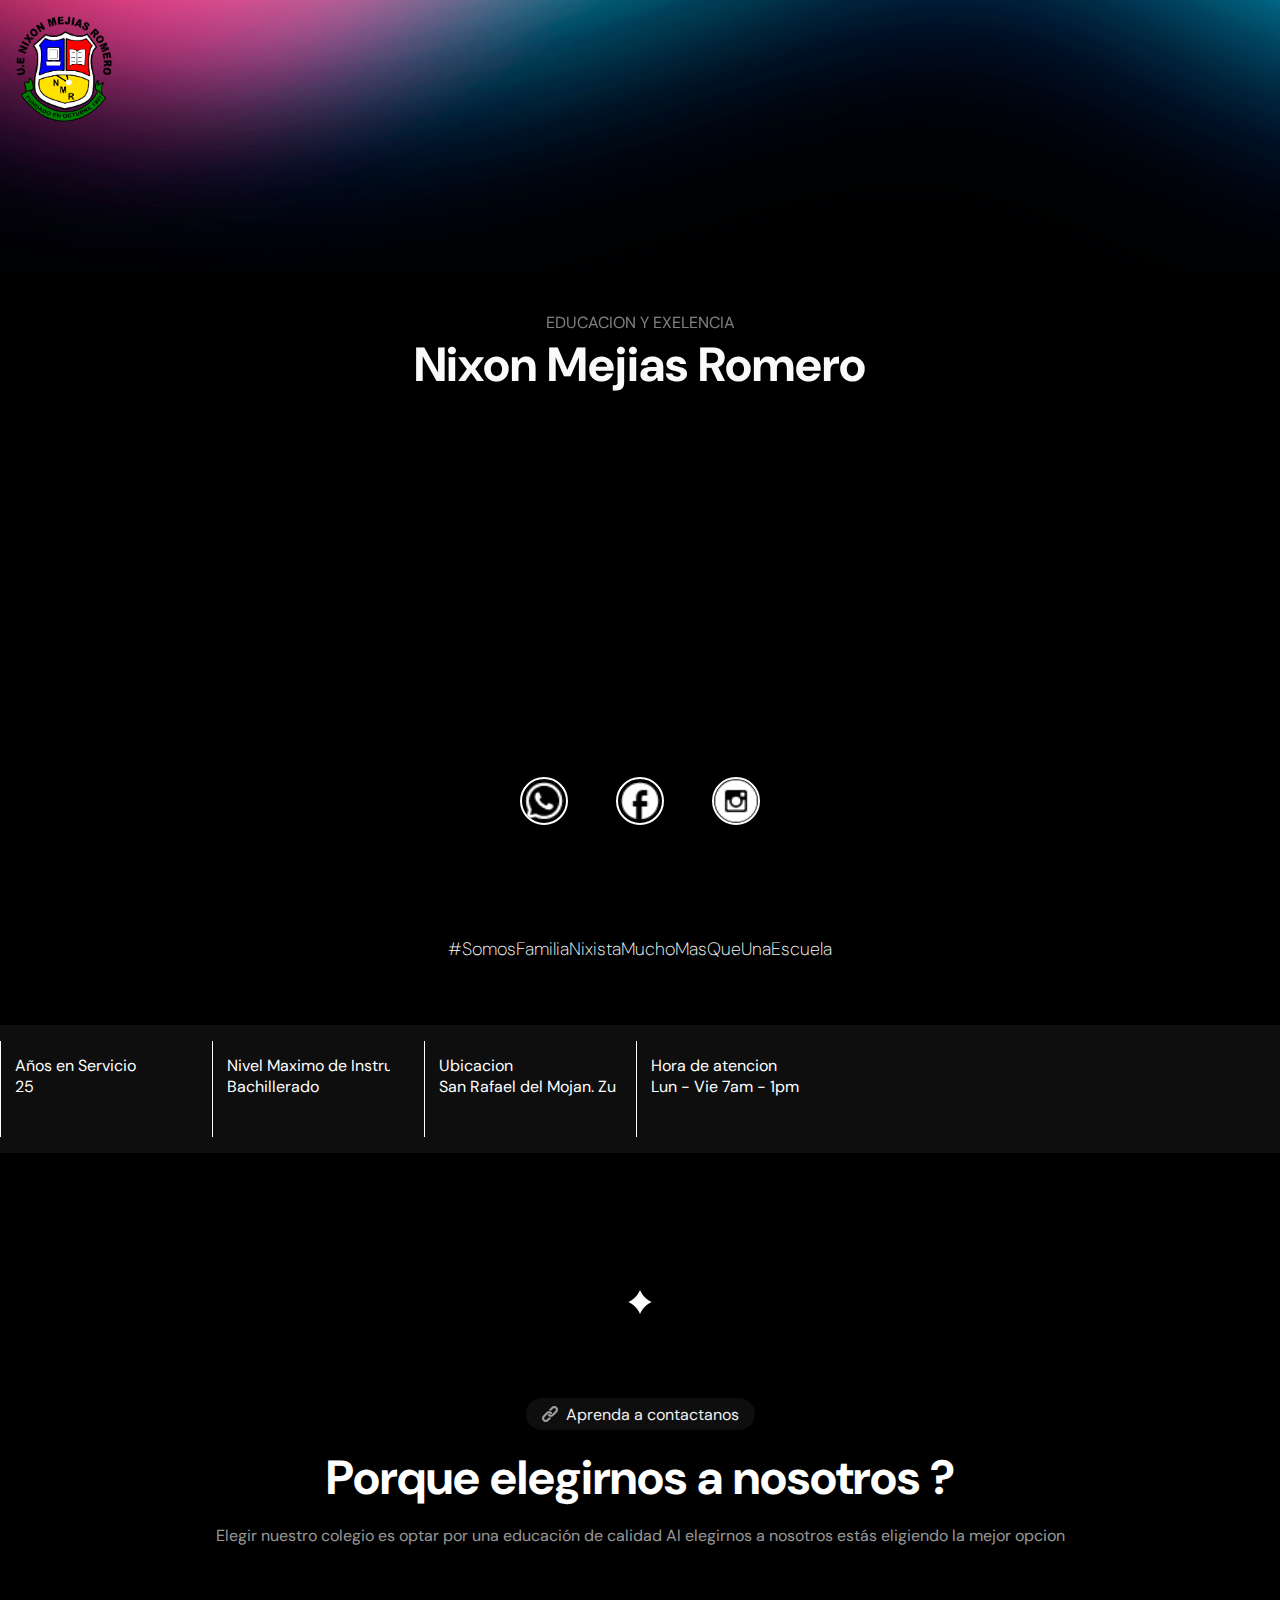
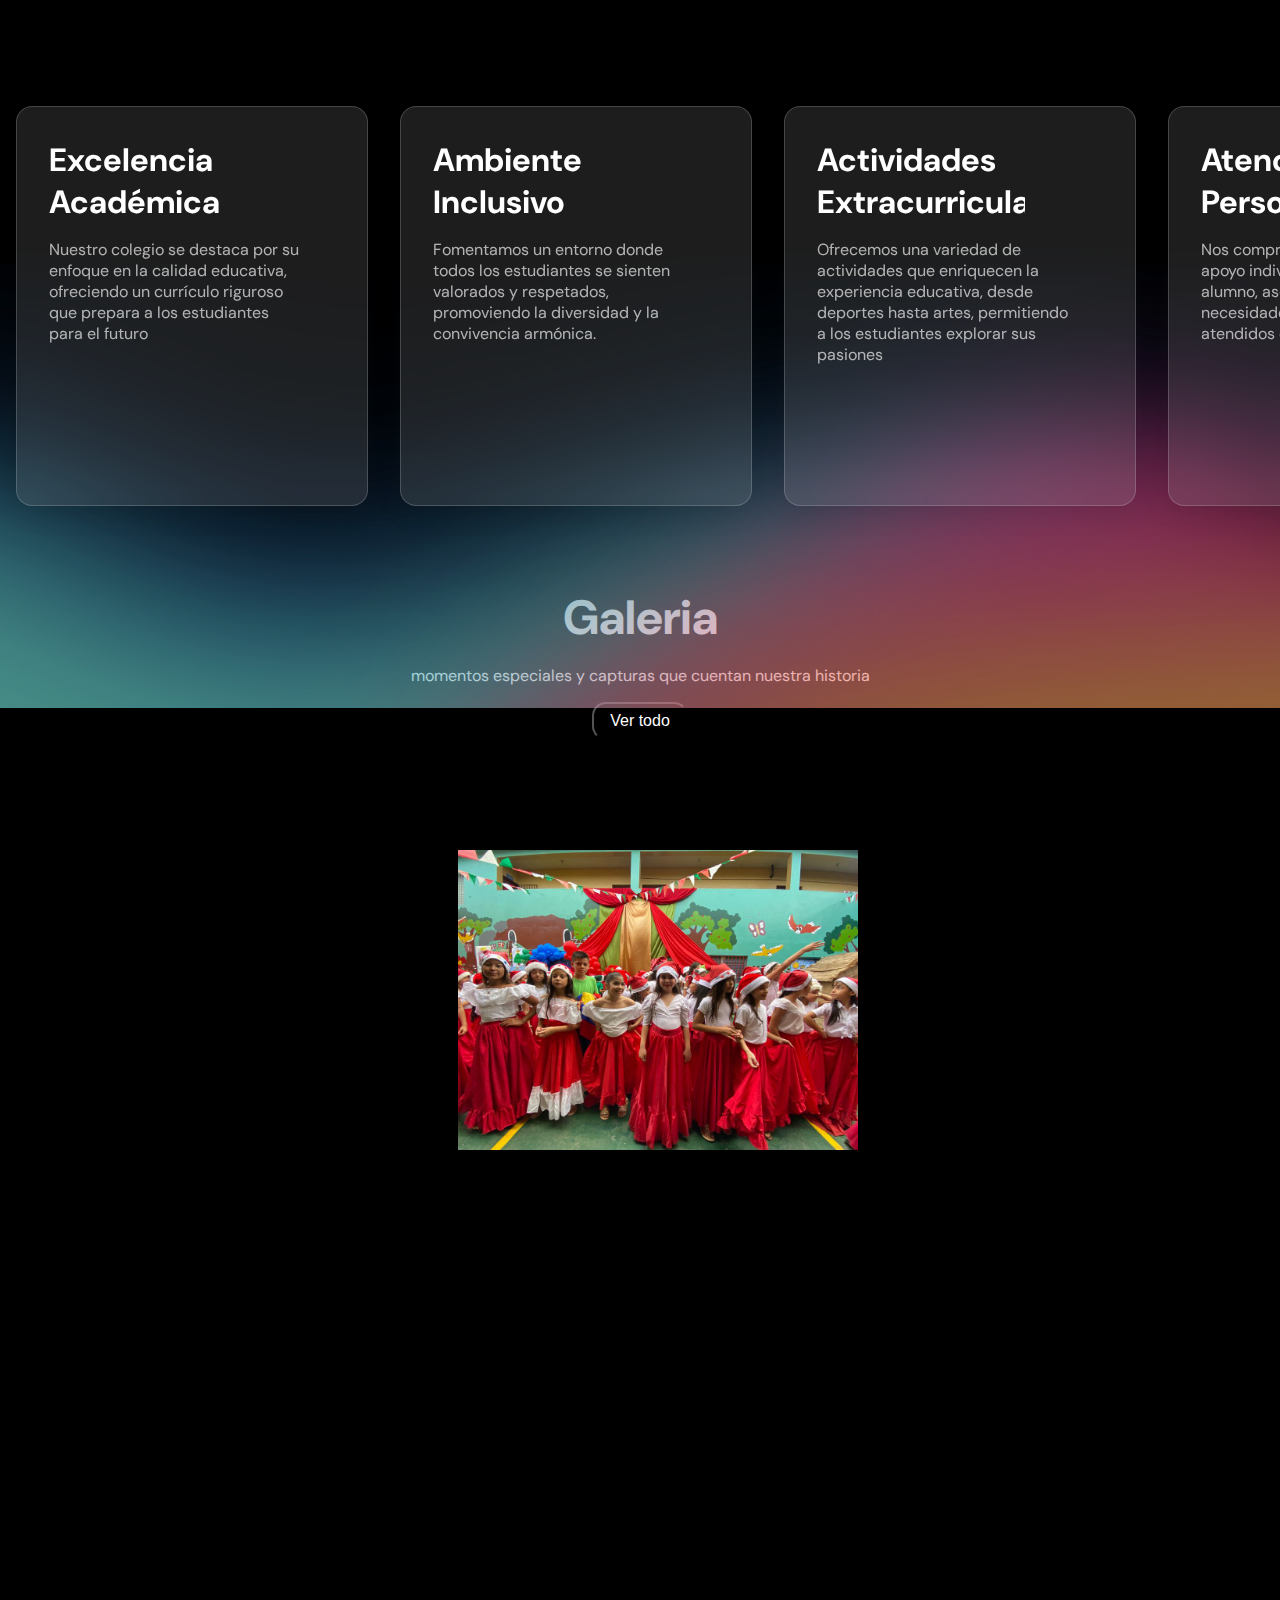
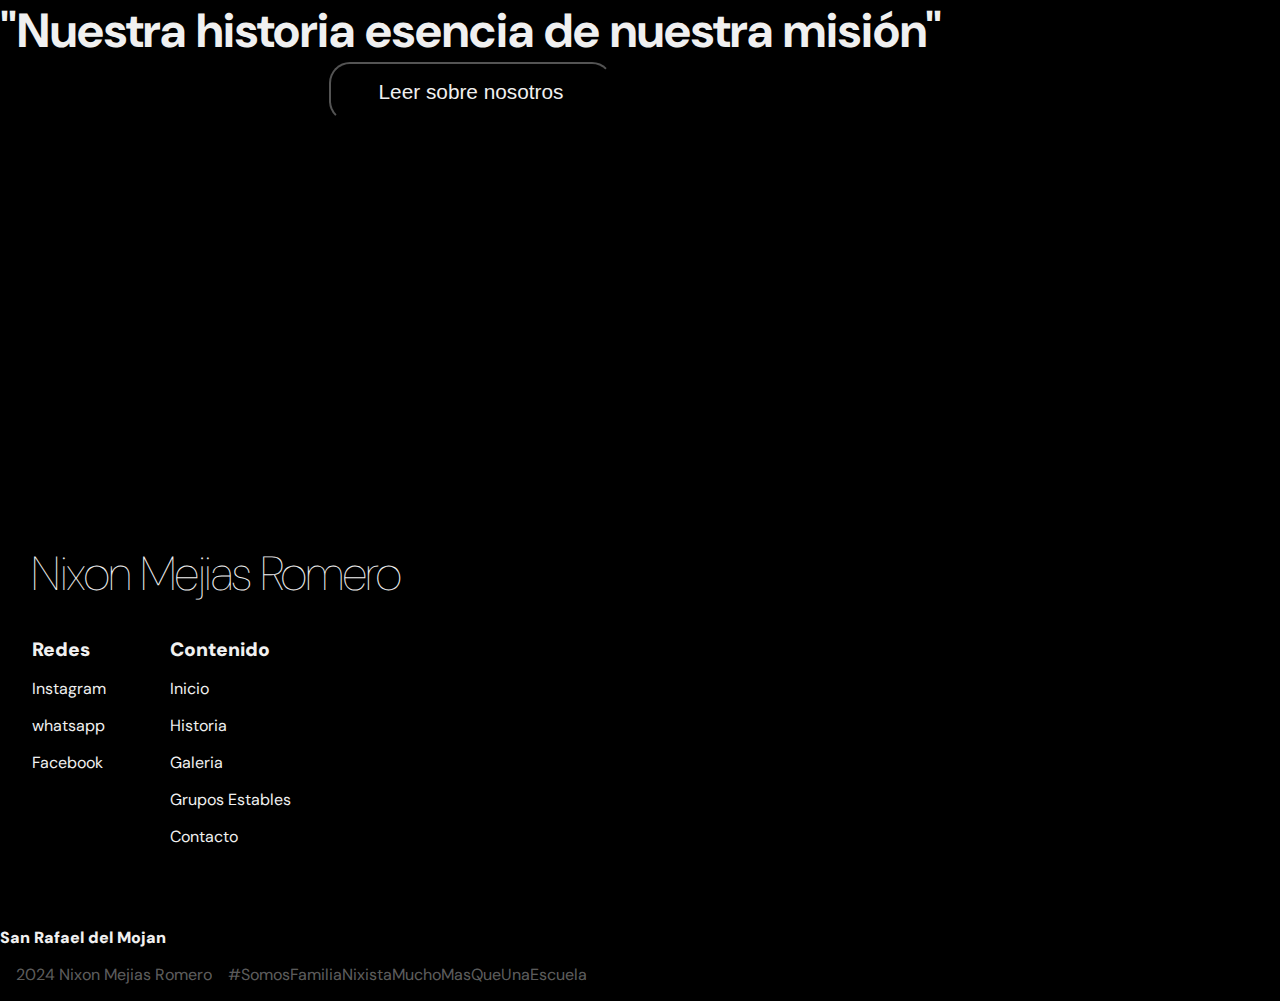
==== index.html @ 702eaae7 "first commit" ====
<!DOCTYPE html>
<html lang="en">
  <head>
    <meta charset="UTF-8" />
    <meta http-equiv="X-UA-Compatible" content="IE=edge" />
    <meta name="viewport" content="width=device-width, initial-scale=1.0" />
    <link rel="stylesheet" href="style.css" />
    <title>Nixon Mejias Romero</title>
  </head>
  <body>
    <header>
      <div class="img-container">
        <img src="/Img/LOGO.png" alt="" srcset="" />
      </div>

      <div>
        <button id="toggleButton">
          <img src="./img/menu.svg" class="nav_img" />
        </button>

        <ul id="menu" style="display: none" class="menu">
          <a href="./index.html">Inicio</a>
          <a href="./historia.html">Sobre nosotros</a>
          <a href="./contacto.html">Contacto</a>
          <a href="./crp1.html">CRP informacion</a>
        </ul>
      </div>
      <div class="links-container">
        <div class="link"></div>
        <div class="link"></div>
        <div class="link"></div>
        <div class="link"></div>
        <div class="link"></div>
      </div>

      <div class="button-container">
        <button class="Contact"></button>
      </div>
    </header>

    <main>
      <img class="Background" src="./Img/background.png" alt="background">
      <div class="Main_Text-Center-Container slide-in-blurred-top">
        <p>EDUCACION Y EXELENCIA</p>
        <h1>Nixon Mejias Romero</h1>
        <span></span>
      </div>
      <button>Contacto</button>
    </main>
    <div class="Links_social">
      <div class="slide-in-fwd-bottom"><img src="./Img/ic--baseline-whatsapp.png" alt="whatsapp" srcset="" /></div>
      <div class="slide-in-fwd-bottom"><img src="./Img/ic--baseline-facebook.png" alt="Facebook" srcset="" /></div>
      <div class="slide-in-fwd-bottom"><img src="./Img/entypo-social--instagram-with-circle.png" alt="" srcset="" /></div>
    </div>
    <div class="eslogan"><p>#SomosFamiliaNixistaMuchoMasQueUnaEscuela</p></div>
    <div class="infotools">
      <div>
        <p>Años en Servicio</p>
        <span>25</span>
      </div>
      <div>
        <p>Nivel Maximo de Instruccion</p>
        <span>Bachillerado</span>
      </div>
      <div>
        <p>Ubicacion</p>
        <span>San Rafael del Mojan. Zulia</span>
      </div>
      <div>
        <p>Hora de atencion</p>
        <span>Lun - Vie 7am - 1pm</span>
      </div>
    </div>
    <section class="Section_preferent-container">
      <div class="Section_ini-text-container">
        <img src="./Img/crystal.png" alt="star" srcset="" />
        <a href=""
          ><img src="./Img/link.png" alt="star" srcset="" /> Aprenda a
          contactanos</a
        >
        <h2>Porque elegirnos a nosotros ?</h2>
        <p>
          Elegir nuestro colegio es optar por una educación de calidad
          <!--que se
          centra en el desarrollo integral de cada estudiante.-->
          Al elegirnos a nosotros
          <!-- colegio,-->
          estás eligiendo la mejor opcion
          <!-- un lugar donde tu hijo no solo aprenderá,
          sino que también crecerá como persona en un entorno seguro y
          estimulante.-->
        </p>
      </div>
      <div class="Section_Glass-Cart-Container">
        <div class="Section_Cart-Container">
          <div id="Section_Cart-text">
            <h5>Excelencia Académica</h5>
            <p>
              Nuestro colegio se destaca por su enfoque en la calidad educativa,
              ofreciendo un currículo riguroso que prepara a los estudiantes
              para el futuro
            </p>
          </div>
        </div>
        <div class="Section_Cart-Container">
          <div id="Section_Cart-text">
            <h5>Ambiente Inclusivo</h5>
            <p>
              Fomentamos un entorno donde todos los estudiantes se sienten
              valorados y respetados, promoviendo la diversidad y la convivencia
              armónica.
            </p>
          </div>
        </div>
        <div class="Section_Cart-Container">
          <div id="Section_Cart-text">
            <h5>Actividades Extracurriculares</h5>
            <p>
              Ofrecemos una variedad de actividades que enriquecen la
              experiencia educativa, desde deportes hasta artes, permitiendo a
              los estudiantes explorar sus pasiones
            </p>
          </div>
        </div>
        <div class="Section_Cart-Container">
          <div id="Section_Cart-text">
            <h5>Atención Personalizada</h5>
            <p>
              Nos comprometemos a brindar apoyo individualizado a cada alumno,
              asegurando que sus necesidades y talentos sean atendidos de manera
              efectiva
            </p>
          </div>
        </div>
      </div>
      <img id="Section_botton-img" src="./Img/botton.jpg" alt="">
    </section>
    <section class="Section_Galery-Container">
      <ul class="slider">
        <li>
            <input type="radio" id="slide1" name="slide" checked>
            <label for="slide1"></label>
            <img src="./Img/Slider1.jpeg" alt="Panel 1">
        </li>
        <li>
            <input type="radio" id="slide2" name="slide">
            <label for="slide2"></label>
           <img src="./Img/Slider2.jpeg" alt="Panel 2">
        </li>
        <li>
            <input type="radio" id="slide3" name="slide">
            <label for="slide3"></label>
            <img src="./Img/Slider3.jpeg" alt="Panel 3">
        </li>
        <li>
            <input type="radio" id="slide4" name="slide">
            <label for="slide4"></label>
            <img src="./Img/Slider4.jpg" alt="Panel 4"></a>
        </li>
    </ul>
    <div class="Main_Text-Galery">
      <h2>Galeria</h2>
      <span>momentos especiales y capturas que cuentan nuestra historia</span>
      <button>Ver todo</button>
    </div>
    </section>
    <section class="History_Main-container">
     <div>
      <h2>"Nuestra historia esencia de nuestra misión" </h2>
          <button>Leer sobre nosotros</button>
    </div>
    </section>
    
    <footer>
      <p>Nixon Mejias Romero</p>
      <div class="Footer_Mid-Container">
        <div>
               <span>Redes</span>
             <a href="">Instagram</a>
             <a href="">whatsapp</a>
             <a href="">Facebook</a>
        </div> 
        <div>
           <span>Contenido</span>
            <a href="">Inicio</a>
            <a href="">Historia</a>
            <a href="">Galeria</a>
            <a href="">Grupos Estables</a>
            <a href="">Contacto</a>
        </div> 
      </div>
      <div class="Footer_Ubi"><img src="" alt="" srcset=""><span>San Rafael del Mojan</span></div> 
      <div class="Footer_Down-Container"><p>2024 Nixon Mejias Romero</p><p>#SomosFamiliaNixistaMuchoMasQueUnaEscuela</p></div>
    </footer>

    <script src="js/menu.js"></script>
  </body>
</html>
---- style.css ----
@import url("https://fonts.googleapis.com/css2?family=DM+Sans:ital,opsz,wght@0,9..40,100..1000;1,9..40,100..1000&display=swap");
* {
  box-sizing: border-box;
  margin: 0;
  padding: 0;
  overflow-x: hidden;
}
/* Body Background */
body {
  font-family: "DM Sans", sans-serif;
  background: #000;
}
@media (min-width: 600px) {
  body {
    background: #000;
  }
}
.Background {
  position: absolute;
  top: 0;
  left: 0;
  width: 100%;
  z-index: -10;
  height: 50rem;
  animation: backgroundanimate 2s ease 0s infinite alternate forwards;
}
/* Header / Nav */
header {
  position: fixed;
  width: 100%;
 
}

.img-container img {
  width: 6rem;
  margin: 1rem;
}

@media (max-width: 600px) {
  .nav_links {
    display: none;
  }
  .nav__menu {
    margin-left: auto;
    cursor: pointer;
    display: flex;
    position: absolute;
    right: 2rem;
    top: 2rem;
  }
}
@media (max-width: 450px) {
  .nav__link--menu {
    position: fixed;
    background-color: #000;
    top: 0;
    left: 0;
    height: 100%;
    width: 100%;
    display: flex;
    flex-direction: column;
    justify-content: space-evenly;
    align-items: center;
    z-index: 100;
    opacity: 0;
    pointer-events: none;
    transition: 0.7s opacity;
  }

  .nav__link--show {
    --show: block;
    opacity: 1;
    pointer-events: unset;
  }

  .nav__close {
    position: absolute;
    top: 30px;
    right: 30px;
    width: 30px;
    cursor: pointer;
  }
}
@media (max-width: 600px) {
  .nav_links {
    display: none;
  }
}
#menu a {
  text-decoration: none;
  color: white;
  font-size: 1.3rem;
  padding: 0 0 0 4rem;
}
.menu {
  display: none;
  background: #010101ed;
  border: transparent;
  width: 100%;
  height: 100svh;
  position: fixed;
  top: 0;
  flex-direction: column;
  align-items: center;
  color: white;
  gap: 21px;
  align-items: flex-start;
  padding-top: 10rem;
  left: 0;
  margin: 0;
}
#toggleButton {
  display: none;
  background: transparent;
  border: transparent;
  z-index: 10;
  position: absolute;
  top: 3rem;
  right: 3rem;
}
@media (max-width: 600px) {
  #toggleButton {
    display: flex;
  }
}
.button-container {
  display: none;
}
/* Main */

main {
  color: #fafafa;
  display: flex;
  flex-direction: column;
  align-items: center;
  justify-content: center;
  height: 65svh;
  gap: 5rem;
  margin-top: 8rem;
}

.Main_Text-Center-Container {
  display: flex;
  align-items: center;
  flex-direction: column;
  z-index: 10;
}
.Main_Text-Center-Container p {
  opacity: 0.5;
}
.Main_Text-Center-Container h1 {
  font-size: 3rem;
  text-align: center;
}

main button {
  background: transparent;
  color: white;
  border-radius: 21px;
  padding: 1rem;
  font-size: 1rem;
  border-color: white;
  animation: MainButton 2s ease 1s 1 normal forwards;
  opacity: 0;
}
.Links_social {
  display: flex;
  gap: 3rem;
  margin: 1rem;
  justify-content: center;
  margin-top: 4rem;
}
.Links_social div {
  display: flex;
  flex-direction: column;
  width: 3rem;
  height: 3rem;
  border-radius: 100%;
  border: solid 2px white;
}
/*Main animate*/
@keyframes backgroundanimate {
  0% {
    filter: hue-rotate(358deg);

  }

  100% {
    filter: hue-rotate(176deg);
  
  }
}
.slide-in-blurred-top {
  -webkit-animation: slide-in-blurred-top 0.6s cubic-bezier(0.23, 1, 0.32, 1)
    both;
  animation: slide-in-blurred-top 0.6s cubic-bezier(0.23, 1, 0.32, 1) both;
}
@-webkit-keyframes slide-in-blurred-top {
  0% {
    -webkit-transform: translateY(-1000px) scaleY(2.5) scaleX(0.2);
    transform: translateY(-1000px) scaleY(2.5) scaleX(0.2);
    -webkit-transform-origin: 50% 0%;
    transform-origin: 50% 0%;
    -webkit-filter: blur(40px);
    filter: blur(40px);
    opacity: 0;
  }
  100% {
    -webkit-transform: translateY(0) scaleY(1) scaleX(1);
    transform: translateY(0) scaleY(1) scaleX(1);
    -webkit-transform-origin: 50% 50%;
    transform-origin: 50% 50%;
    -webkit-filter: blur(0);
    filter: blur(0);
    opacity: 1;
  }
}
@keyframes slide-in-blurred-top {
  0% {
    -webkit-transform: translateY(-1000px) scaleY(2.5) scaleX(0.2);
    transform: translateY(-1000px) scaleY(2.5) scaleX(0.2);
    -webkit-transform-origin: 50% 0%;
    transform-origin: 50% 0%;
    -webkit-filter: blur(40px);
    filter: blur(40px);
    opacity: 0;
  }
  100% {
    -webkit-transform: translateY(0) scaleY(1) scaleX(1);
    transform: translateY(0) scaleY(1) scaleX(1);
    -webkit-transform-origin: 50% 50%;
    transform-origin: 50% 50%;
    -webkit-filter: blur(0);
    filter: blur(0);
    opacity: 1;
  }
}
@-webkit-keyframes slide-in-blurred-top {
  0% {
    -webkit-transform: translateY(-1000px) scaleY(2.5) scaleX(0.2);
    transform: translateY(-1000px) scaleY(2.5) scaleX(0.2);
    -webkit-transform-origin: 50% 0%;
    transform-origin: 50% 0%;
    -webkit-filter: blur(40px);
    filter: blur(40px);
    opacity: 0;
  }
  100% {
    -webkit-transform: translateY(0) scaleY(1) scaleX(1);
    transform: translateY(0) scaleY(1) scaleX(1);
    -webkit-transform-origin: 50% 50%;
    transform-origin: 50% 50%;
    -webkit-filter: blur(0);
    filter: blur(0);
    opacity: 1;
  }
}
@keyframes slide-in-blurred-top {
  0% {
    -webkit-transform: translateY(-1000px) scaleY(2.5) scaleX(0.2);
    transform: translateY(-1000px) scaleY(2.5) scaleX(0.2);
    -webkit-transform-origin: 50% 0%;
    transform-origin: 50% 0%;
    -webkit-filter: blur(40px);
    filter: blur(40px);
    opacity: 0;
  }
  100% {
    -webkit-transform: translateY(0) scaleY(1) scaleX(1);
    transform: translateY(0) scaleY(1) scaleX(1);
    -webkit-transform-origin: 50% 50%;
    transform-origin: 50% 50%;
    -webkit-filter: blur(0);
    filter: blur(0);
    opacity: 1;
  }
}

@keyframes MainButton {
  0% {
    opacity: 0;
  }

  100% {
    opacity: 1;
  }
}

.slide-in-fwd-bottom {
  -webkit-animation: slide-in-fwd-bottom 0.4s
    cubic-bezier(0.25, 0.46, 0.45, 0.94) both;
  animation: slide-in-fwd-bottom 0.4s cubic-bezier(0.25, 0.46, 0.45, 0.94) both;
}
.Links_social > .slide-in-fwd-bottom:nth-child(2) {
  -webkit-animation: slide-in-fwd-bottom 0.4s
    cubic-bezier(0.25, 0.46, 0.45, 0.94) 0.2s both;
  animation: slide-in-fwd-bottom 0.4s cubic-bezier(0.25, 0.46, 0.45, 0.94) 0.2s
    both;
}
.Links_social > .slide-in-fwd-bottom:nth-child(3) {
  -webkit-animation: slide-in-fwd-bottom 0.4s
    cubic-bezier(0.25, 0.46, 0.45, 0.94) 0.4s both;
  animation: slide-in-fwd-bottom 0.4s cubic-bezier(0.25, 0.46, 0.45, 0.94) 0.4s
    both;
}

@-webkit-keyframes slide-in-fwd-bottom {
  0% {
    -webkit-transform: translateZ(-1400px) translateY(800px);
    transform: translateZ(-1400px) translateY(800px);
    opacity: 0;
  }
  100% {
    -webkit-transform: translateZ(0) translateY(0);
    transform: translateZ(0) translateY(0);
    opacity: 1;
  }
}
@keyframes slide-in-fwd-bottom {
  0% {
    -webkit-transform: translateZ(-1400px) translateY(800px);
    transform: translateZ(-1400px) translateY(800px);
    opacity: 0;
  }
  100% {
    -webkit-transform: translateZ(0) translateY(0);
    transform: translateZ(0) translateY(0);
    opacity: 1;
  }
}

/* Eslogan */
.eslogan {
  width: 100%;
  display: flex;
  justify-content: center;
  margin-top: 7rem;
  margin-bottom: 4rem;
}
.eslogan p {
  color: #fafafa;
  font-size: 18px;
  font-weight: 200;
}
/* Infotools*/
.infotools {
  display: inline-block;
  width: 100%;
  background: #0e0e0e;
  height: 8rem;
  overflow-x: scroll;
  white-space: nowrap;
}
.infotools div {
  border-left: solid 1px white;
  margin-right: 1rem;
  width: 12rem;
  background: #ffffff00;
  height: 6rem;
  display: inline-block;
  color: white;
  padding: 14px;
  text-decoration: none;
  margin-top: 1rem;
}
/* Section_preferent-container */
.Section_preferent-container {
  color: white;
  display: flex;
  flex-direction: column;
  margin-top: 8rem;
}

.Section_ini-text-container {
  display: flex;
  flex-direction: column;
  align-items: center;
}
.Section_preferent-container img {
  width: 2rem;
}
.Section_preferent-container a {
  color: #f1f1f1;
  background: #0e0e0e;
  border-radius: 31px;
  padding: 1rem;
  display: flex;
  align-items: center;
  gap: 0.5rem;
  text-decoration: none;
  height: 2rem;
  margin: 5rem 0 1rem;
}
.Section_ini-text-container > a > img {
  width: 1rem;
  opacity: 0.6;
}
.Section_preferent-container h2 {
  font-size: 3rem;
  text-align: center;
  width: 90%;
  margin-bottom: 1rem;
}
.Section_preferent-container p {
  font-size: 1rem;
  text-align: center;
  width: 90%;
  color: #f0f0f0a3;
}

.Section_Cart-Container {
  display: block;
  width: 22rem;
  background: rgb(227 227 227 / 13%);
  border-radius: 16px;
  box-shadow: 0 4px 30px rgb(0 0 0 / 10%);
  backdrop-filter: blur(18.6px);
  -webkit-backdrop-filter: blur(10.6px);
  border: 1px solid rgba(227, 227, 227, 0.21);
  height: 25rem;
  padding: 2rem;
  margin: 10rem 1rem 2rem 1rem;
}
.Section_Glass-Cart-Container {
  display: -webkit-box;
  overflow-x: auto;
  z-index: 101;
}
#Section_Cart-text p {
  text-align: left;
  color: #f0f0f0b5;
}
#Section_Cart-text h5 {
  font-size: 2rem;
  margin-bottom: 1rem;
  width: 13rem;
}
#Section_botton-img {
  width: 100%;
  position: absolute;
  bottom: -88rem;
  left: 0;
  height: 32rem;
  z-index: 100;
  opacity: 0.6;
}
/*galery*/
section.Section_Galery-Container {
  width: 100%;
  height: 42rem;
}
/* Slider */
/**********/

.slider {
  height: 18.75em;
  left: 52%;
  margin: -9.875em -13em;
  position: relative;
  top: 70%;
  width: 25em;
  overflow-y: hidden;
}

/* Frame */

.slider:before {
  background-color: #22130c;
  bottom: -2.5em;
  box-shadow: inset 0 1px 1px 1px hsla(0, 0%, 100%, 0.2),
    inset 0 -2px 1px hsla(0, 0%, 0%, 0.4), 0 5px 50px hsla(0, 0%, 0%, 0.25),
    0 20px 20px -15px hsla(0, 0%, 0%, 0.2),
    0 30px 20px -15px hsla(0, 0%, 0%, 0.15),
    0 40px 20px -15px hsla(0, 0%, 0%, 0.1);
  content: "";
  left: -2.5em;
  position: absolute;
  right: -2.5em;
  top: -2.5em;
  z-index: -1;
}

/* Mat */

.slider:after {
  background-color: #fff5e5;
  bottom: -1.5em;
  box-shadow: 0 2px 1px hsla(0, 0%, 100%, 0.2),
    0 -1px 1px 1px hsla(0, 0%, 0%, 0.4),
    inset 0 2px 3px 1px hsla(0, 0%, 0%, 0.2),
    inset 0 4px 3px 1px hsla(0, 0%, 0%, 0.2),
    inset 0 6px 3px 1px hsla(0, 0%, 0%, 0.1);
  content: "";
  left: -1.5em;
  position: absolute;
  right: -1.5em;
  top: -1.5em;
  z-index: -1;
}

/* Slides */

.slider li {
  box-shadow: 0 -1px 0 2px hsla(0, 0%, 0%, 0.03);
  list-style: none;
  position: absolute;
}
.slider input {
  display: none;
}

/* Navigation */

.slider label {
  background-color: #111;
  background-image: linear-gradient(transparent, hsla(0, 0%, 0%, 0.25));
  border: 0.2em solid transparent;
  bottom: 0.5em;
  border-radius: 100%;
  cursor: pointer;
  display: block;
  height: 0.5em;
  left: 24em;
  opacity: 0;
  position: absolute;
  transition: 0.25s;
  width: 0.5em;
  visibility: hidden;
  z-index: 10;
}
.slider label:after {
  border-radius: 100%;
  bottom: -0.2em;
  box-shadow: inset 0 0 0 0.2em #111, inset 0 2px 2px #000,
    0 1px 1px hsla(0, 0%, 100%, 0.25);
  content: "";
  left: -0.2em;
  position: absolute;
  right: -0.2em;
  top: -0.2em;
}
.slider:hover label {
  opacity: 1;
  visibility: visible;
}
.slider input:checked + label {
  background-color: #fff;
}
.slider:hover li:nth-child(1) label {
  left: 0.5em;
}
.slider:hover li:nth-child(2) label {
  left: 2em;
}
.slider:hover li:nth-child(3) label {
  left: 3.5em;
}
.slider:hover li:nth-child(4) label {
  left: 5em;
}

/* Images */

.slider img {
  height: 18.75em;
  opacity: 0;
  transition: 0.25s;
  width: 25em;
  vertical-align: top;
  visibility: hidden;
}
.slider li input:checked ~ img {
  opacity: 1;
  visibility: visible;
  z-index: 10;
}
.Main_Text-Galery {
  display: flex;
  align-items: center;
  flex-direction: column;
  color: white;
  font-size: 2rem;
  margin-top: 4rem;
}
.Main_Text-Galery span {
  font-size: 1rem;
  margin: 1rem;
  text-align: center;
}
.Main_Text-Galery button {
  font-size: 1rem;
  background: transparent;
  color: #fefefe;
  padding: 0.5rem 1rem;
  border-radius: 14px;
}
/* HISTORY */
.History_Main-container {
  color: #f0f0f0;
  background-image: url(./Img/HMovil.png);
  width: 100%;
  height: 100svh;
  background-size: cover;
  background-repeat: no-repeat;
  display: flex;
  align-items: center;
  text-align: center;
  font-size: 2rem;
}
.History_Main-container button {
  background: transparent;
  font-size: 1.3rem;
  color: #f0f0f0;
  padding: 1rem 3rem;
  border-radius: 21px;
}

/* FOOTER*/
footer {
  color: #f0f0f0;
}

.Footer_Mid-Container {
  gap: 4rem;
  display: flex;
  margin: 2rem;
  flex-wrap: wrap;
  flex-direction: row;
}
.Footer_Mid-Container div {
  display: flex;
  flex-direction: column;
  gap: 1rem;
  margin-bottom: 3rem;
}
.Footer_Mid-Container span {
  font-weight: 900;
  font-size: 1.2rem;
}
footer > p {
  font-size: 3rem;
  font-weight: 100;
  margin: 2rem;
}
.Footer_Mid-Container a {
  text-decoration: none;
  color: #f0f0f0;
}

.Footer_Ubi span {
  font-weight: 900;
}
.Footer_Down-Container {
  color: #f0f0f066;
  display: flex;
  flex-wrap: wrap;
  gap: 1rem;
  margin: 1rem;
}
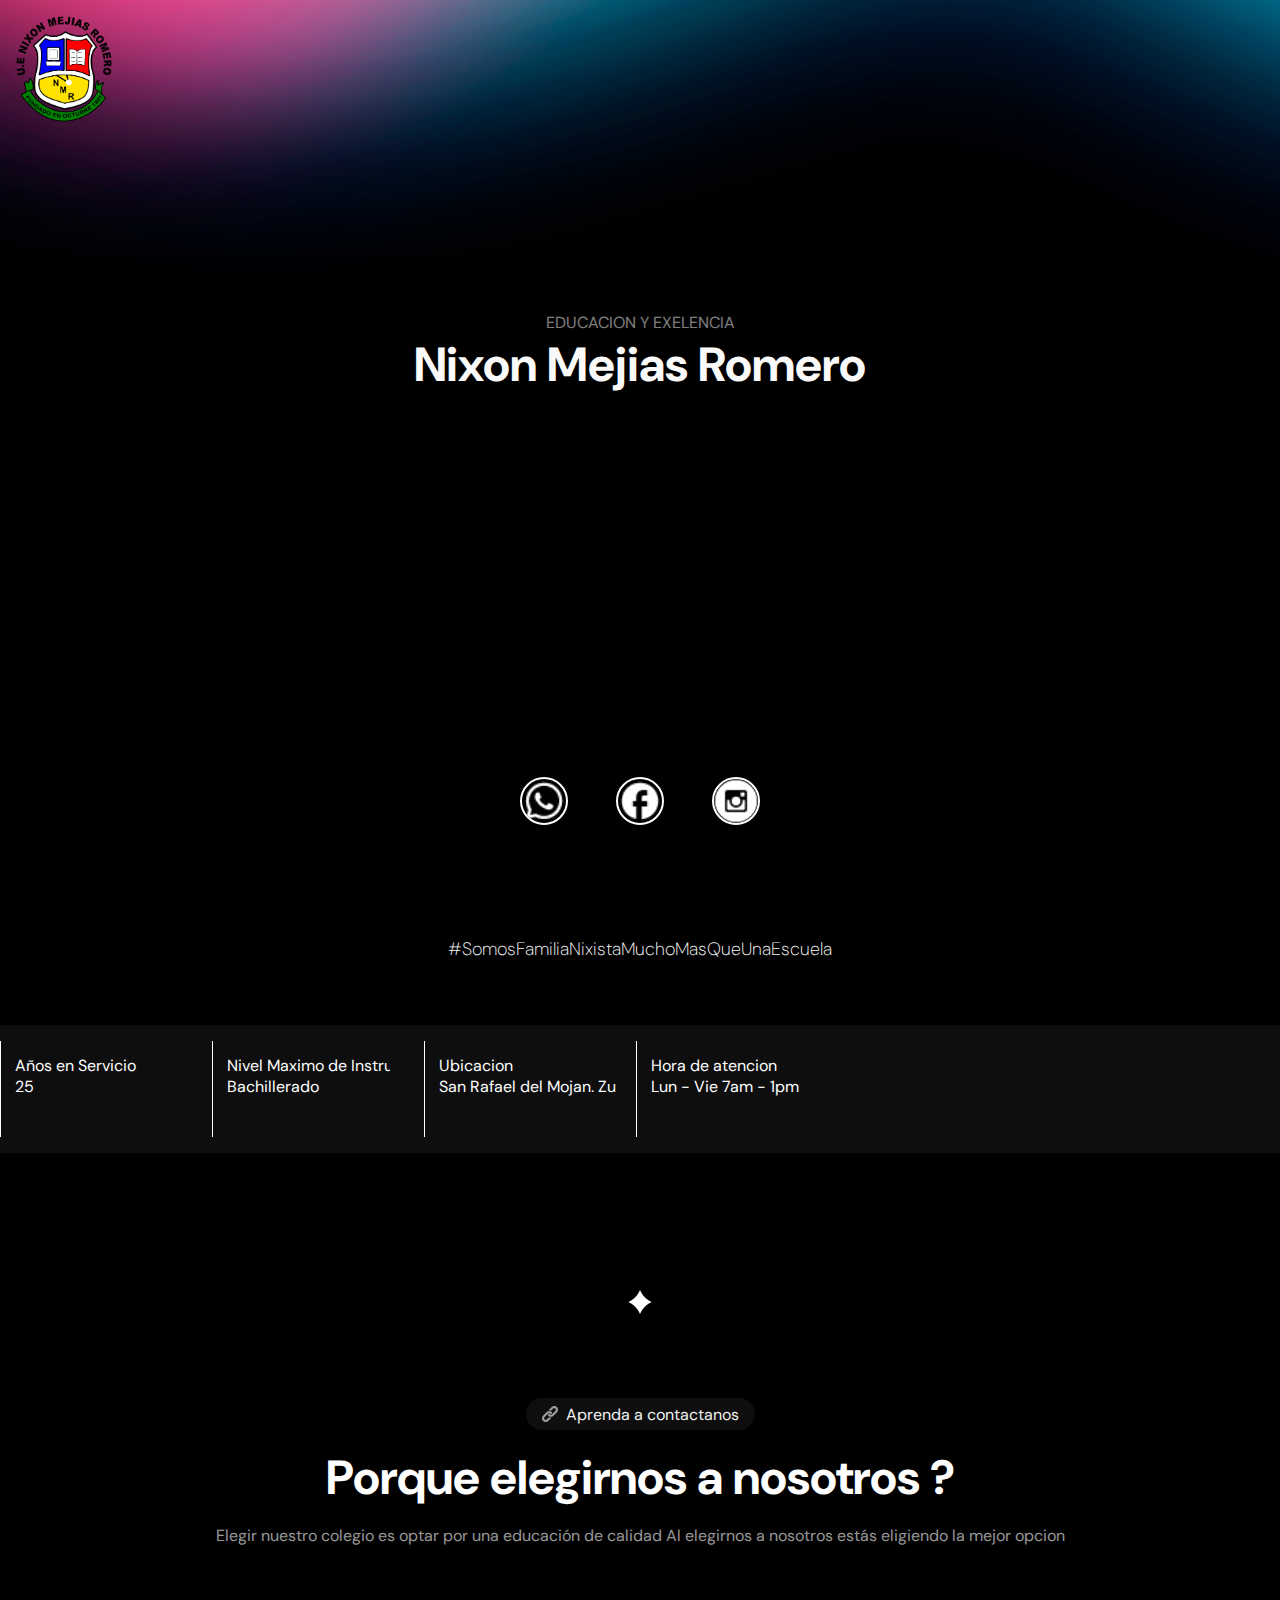
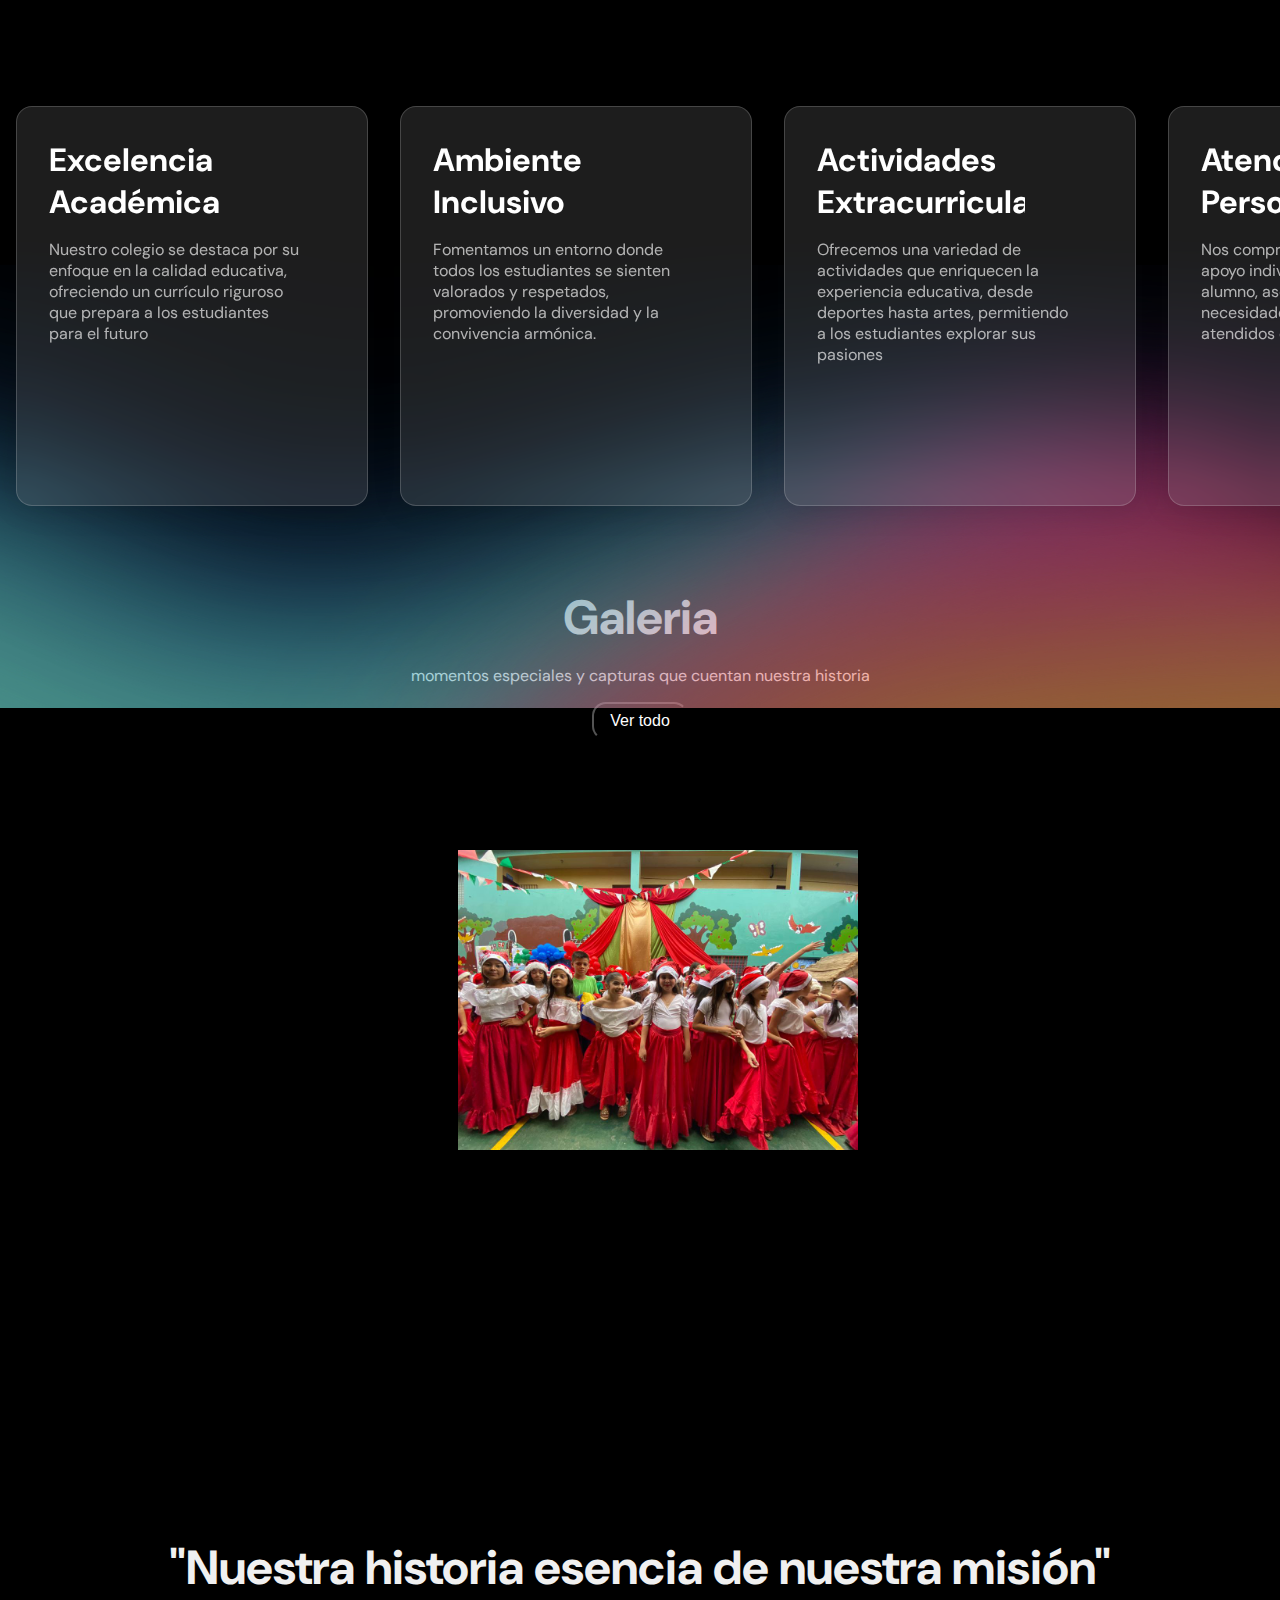
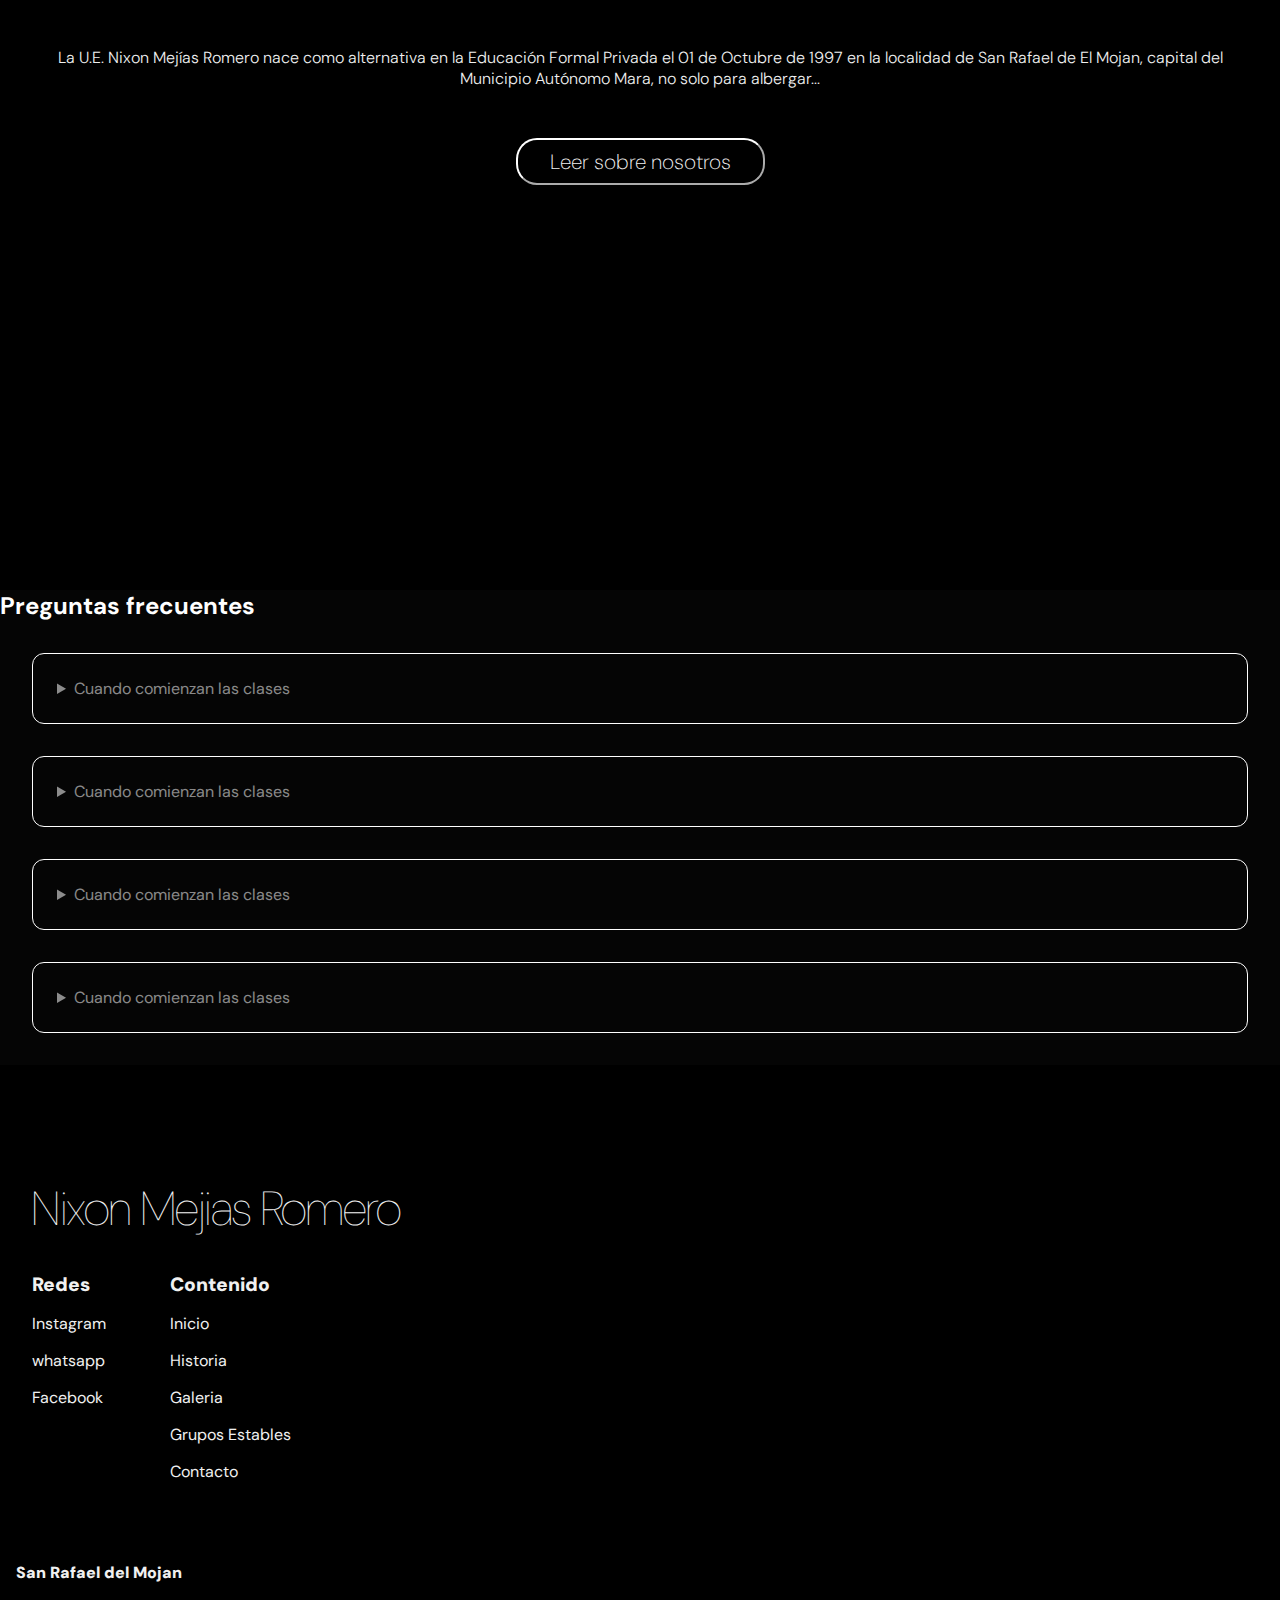
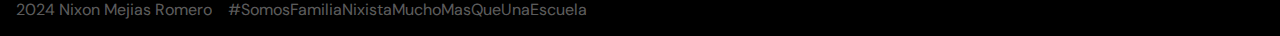
==== commit c02133a4: "two" ====
--- a/index.html
+++ b/index.html
@@ -15,12 +15,13 @@
 
       <div>
         <button id="toggleButton">
-          <img src="./img/menu.svg" class="nav_img" />
+          <img src="./img/menu.png" class="nav_img" />
         </button>
 
         <ul id="menu" style="display: none" class="menu">
           <a href="./index.html">Inicio</a>
           <a href="./historia.html">Sobre nosotros</a>
+          <a href="">Galeria</a>
           <a href="./contacto.html">Contacto</a>
           <a href="./crp1.html">CRP informacion</a>
         </ul>
@@ -45,7 +46,7 @@
         <h1>Nixon Mejias Romero</h1>
         <span></span>
       </div>
-      <button>Contacto</button>
+      <button><a href="./contacto.html">Contacto</a> </button>
     </main>
     <div class="Links_social">
       <div class="slide-in-fwd-bottom"><img src="./Img/ic--baseline-whatsapp.png" alt="whatsapp" srcset="" /></div>
@@ -167,16 +168,41 @@
     <section class="History_Main-container">
      <div>
       <h2>"Nuestra historia esencia de nuestra misión" </h2>
+         <p>La U.E. Nixon Mejías Romero nace como alternativa 
+          en la Educación Formal Privada el 01 de Octubre de 1997
+           en la localidad de San Rafael de El Mojan, capital
+            del Municipio Autónomo Mara, no solo para albergar...</p>
           <button>Leer sobre nosotros</button>
     </div>
     </section>
-    
+    <section class="Fqt_section">
+      <h2>Preguntas frecuentes</h2>
+      <div>
+         <details name="fqt">
+        <summary>Cuando comienzan las clases</summary>
+             los comienzo de las inscriciones seran avisada por las redes sociales 
+      </details>
+      <details name="fqt">
+        <summary>Cuando comienzan las clases</summary>
+             los comienzo de las inscriciones seran avisada por las redes sociales 
+      </details>
+      <details name="fqt">
+        <summary>Cuando comienzan las clases</summary>
+             los comienzo de las inscriciones seran avisada por las redes sociales 
+      </details>
+      <details name="fqt">
+        <summary>Cuando comienzan las clases</summary>
+             los comienzo de las inscriciones seran avisada por las redes sociales 
+      </details>
+      </div>
+     
+    </section>
     <footer>
       <p>Nixon Mejias Romero</p>
       <div class="Footer_Mid-Container">
         <div>
                <span>Redes</span>
-             <a href="">Instagram</a>
+             <a href="https://www.instagram.com/uenixonmejias/">Instagram</a>
              <a href="">whatsapp</a>
              <a href="">Facebook</a>
         </div> 
@@ -194,5 +220,15 @@
     </footer>
 
     <script src="js/menu.js"></script>
+    <script>
+      document.getElementById("toggleButton").addEventListener("click", function() {
+    var menu = document.getElementById("menu");
+    if (menu.style.display === "none") {
+      menu.style.display = "flex";
+    } else {
+      menu.style.display = "none";
+    }
+  });
+  </script>
   </body>
 </html>
--- a/style.css
+++ b/style.css
@@ -28,9 +28,8 @@
 header {
   position: fixed;
   width: 100%;
- 
-}
-
+  z-index: 1000;
+}
 .img-container img {
   width: 6rem;
   margin: 1rem;
@@ -94,7 +93,7 @@
 }
 .menu {
   display: none;
-  background: #010101ed;
+  background: #010101;
   border: transparent;
   width: 100%;
   height: 100svh;
@@ -108,15 +107,18 @@
   padding-top: 10rem;
   left: 0;
   margin: 0;
+  z-index: 7;
 }
 #toggleButton {
   display: none;
-  background: transparent;
+  background: #007401;
   border: transparent;
   z-index: 10;
   position: absolute;
   top: 3rem;
   right: 3rem;
+  padding: .3rem;
+  border-radius: 1rem;
 }
 @media (max-width: 600px) {
   #toggleButton {
@@ -143,7 +145,7 @@
   display: flex;
   align-items: center;
   flex-direction: column;
-  z-index: 10;
+  z-index: -2;
 }
 .Main_Text-Center-Container p {
   opacity: 0.5;
@@ -162,6 +164,11 @@
   border-color: white;
   animation: MainButton 2s ease 1s 1 normal forwards;
   opacity: 0;
+  
+}
+main button a{
+text-decoration: none;
+color: white;
 }
 .Links_social {
   display: flex;
@@ -169,6 +176,7 @@
   margin: 1rem;
   justify-content: center;
   margin-top: 4rem;
+  z-index: 12;
 }
 .Links_social div {
   display: flex;
@@ -177,6 +185,7 @@
   height: 3rem;
   border-radius: 100%;
   border: solid 2px white;
+  z-index: -1;
 }
 /*Main animate*/
 @keyframes backgroundanimate {
@@ -607,14 +616,39 @@
   text-align: center;
   font-size: 2rem;
 }
+.History_Main-container p {
+  font-size: 1rem;
+  font-weight: 300;
+  margin: 3rem;
+}
 .History_Main-container button {
   background: transparent;
   font-size: 1.3rem;
   color: #f0f0f0;
-  padding: 1rem 3rem;
+  padding: .5rem 2rem;
   border-radius: 21px;
-}
-
+  border-color: white;
+  font-family: 'DM Sans';
+  font-weight: 200;
+}
+/* FQT */
+.Fqt_section {
+  color: white;
+  background: #8080800a;
+  display: flex;
+  flex-direction: column;
+  flex-wrap: wrap;
+  margin: 5rem 0;
+  display: flex;
+}
+.Fqt_section details {
+  border: solid 1px white;
+  margin: 2rem;
+  padding: 1.5rem;
+  border-radius: 12px;
+  background: #13131300;
+  color: #ffffff8a;
+}
 /* FOOTER*/
 footer {
   color: #f0f0f0;
@@ -649,6 +683,7 @@
 
 .Footer_Ubi span {
   font-weight: 900;
+  margin: 1rem;
 }
 .Footer_Down-Container {
   color: #f0f0f066;
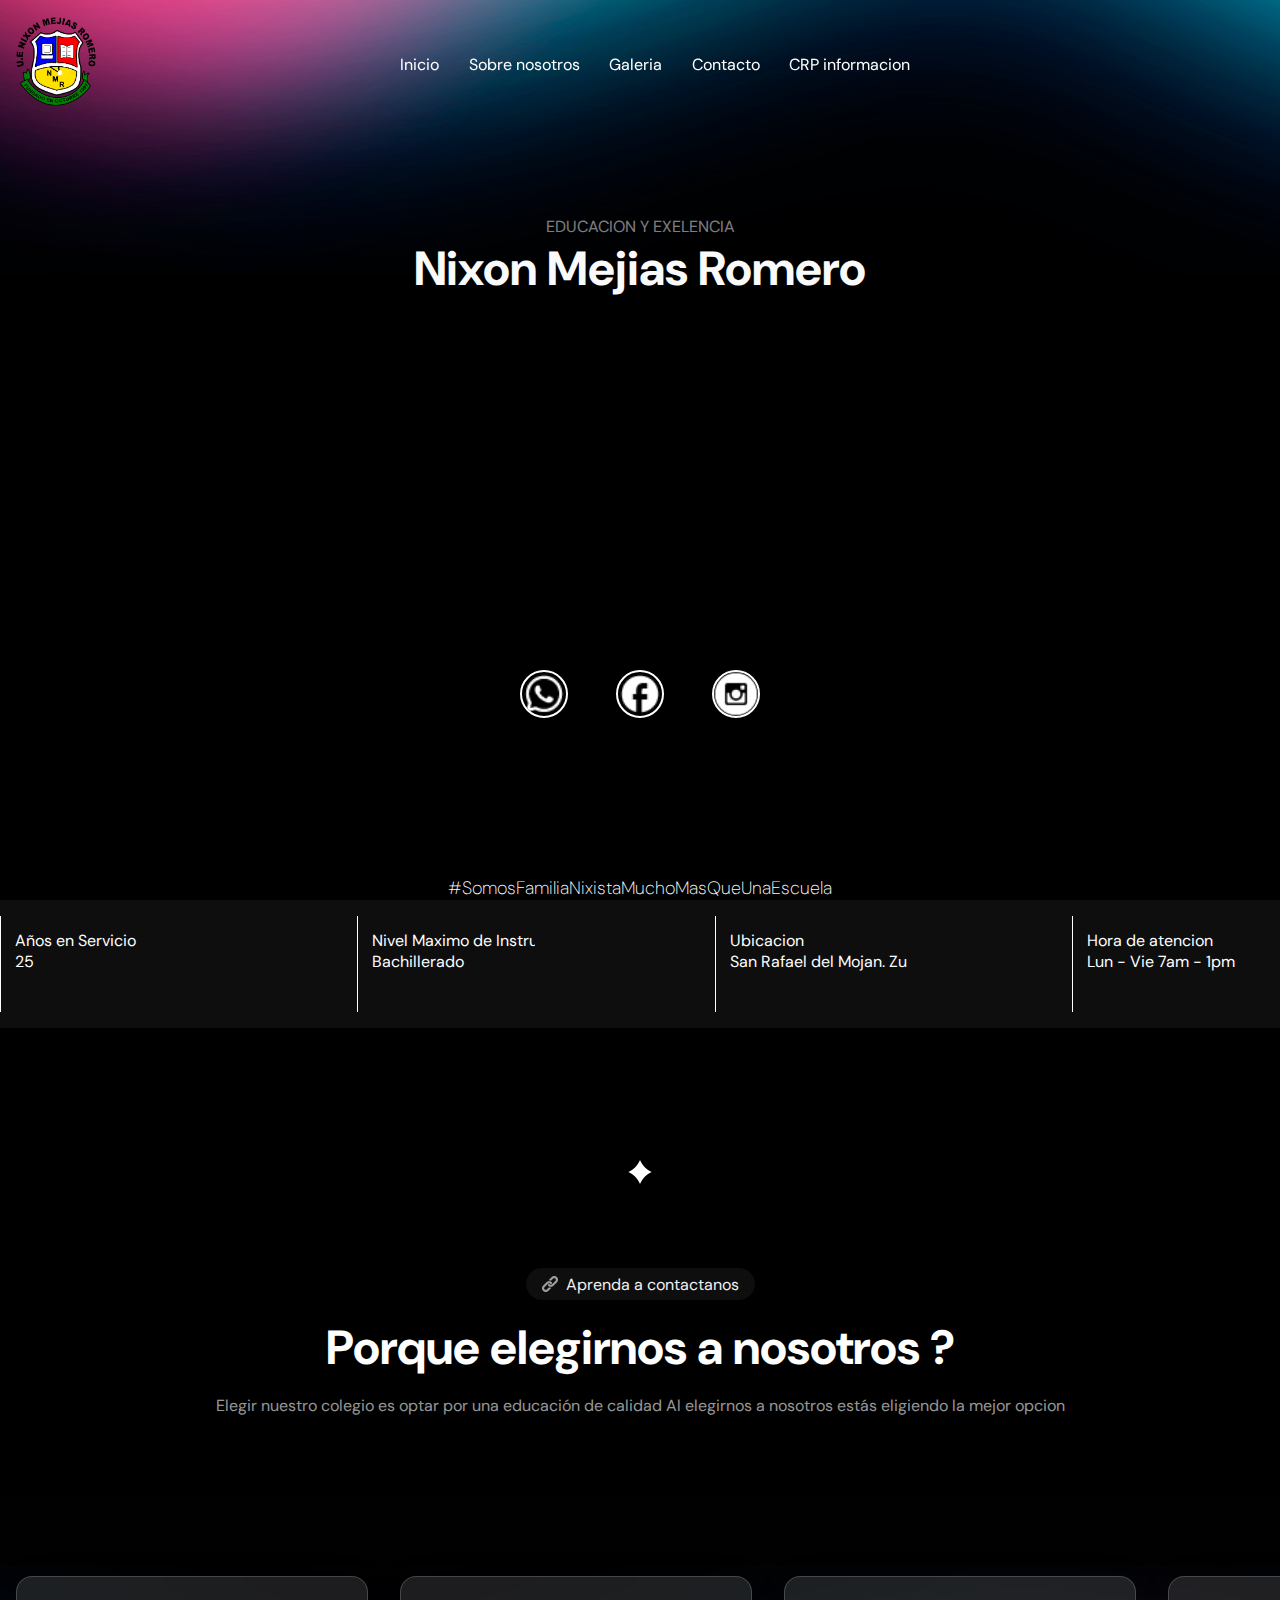
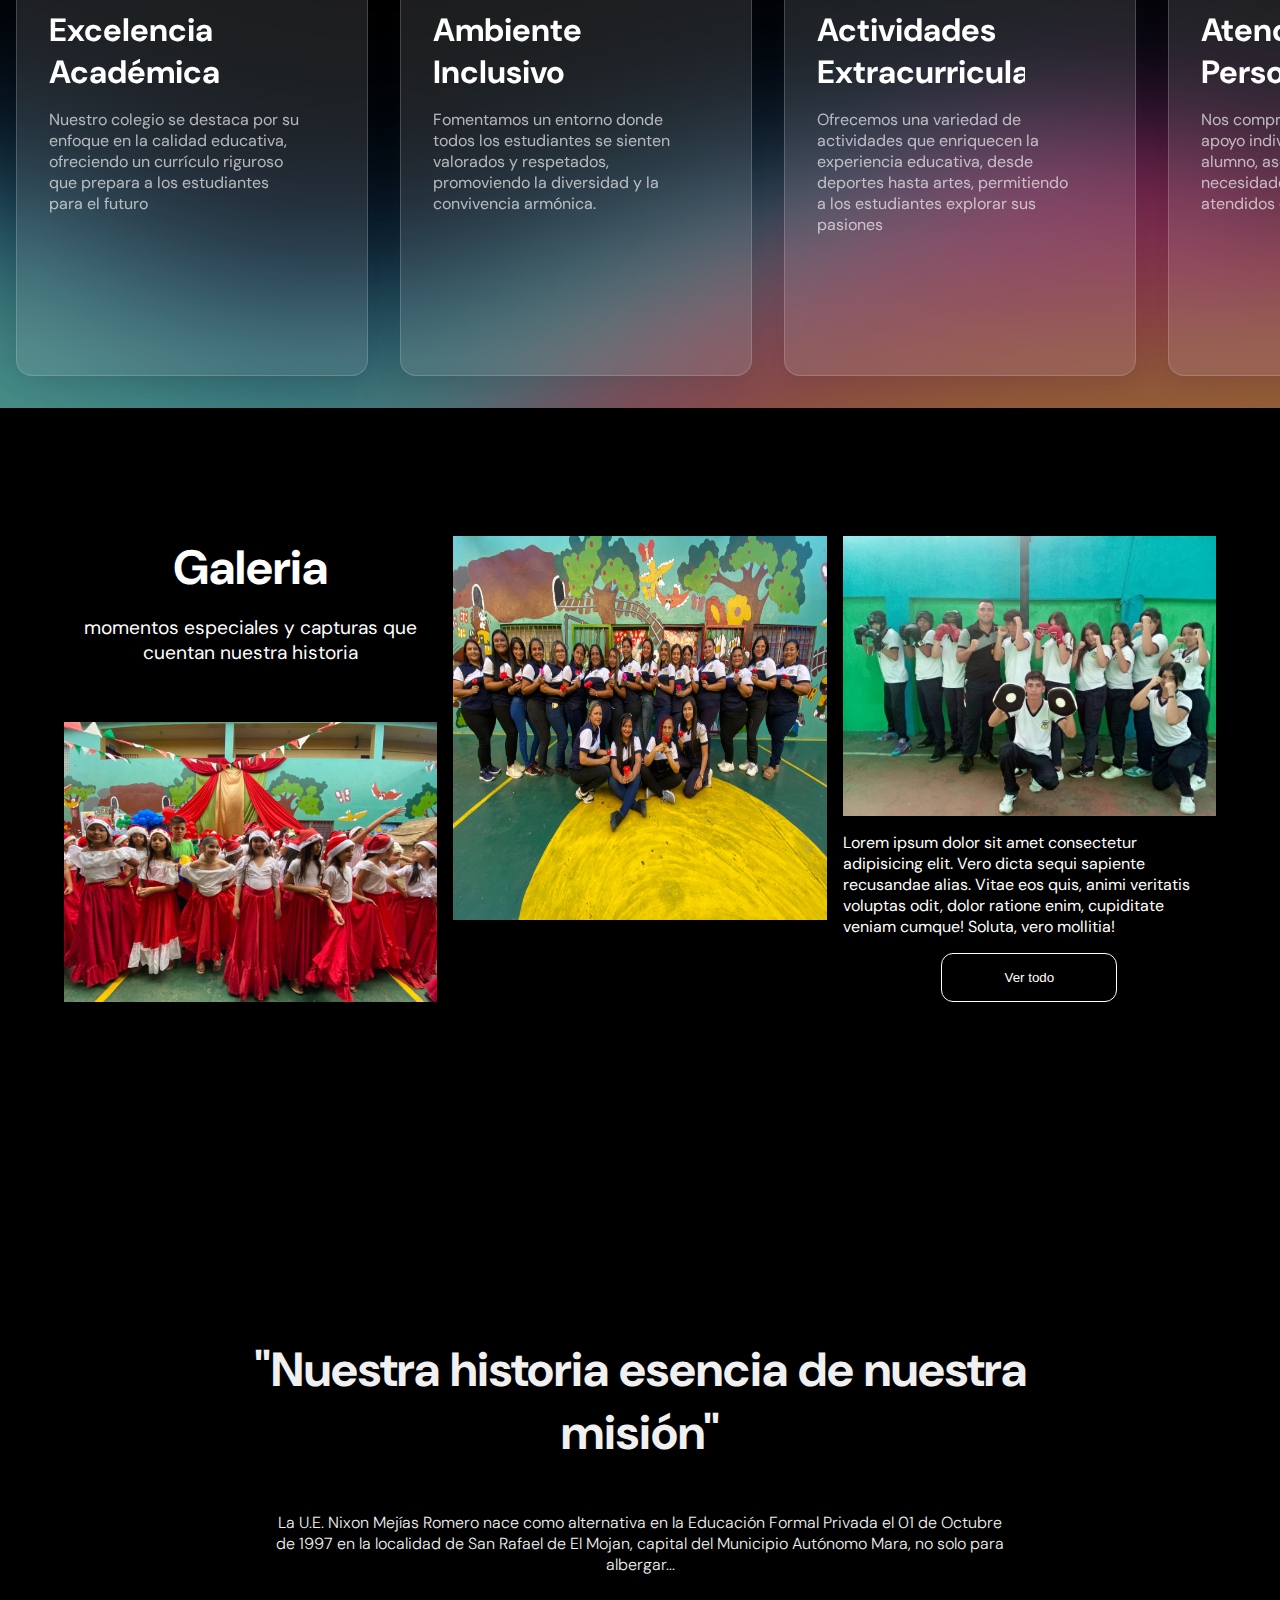
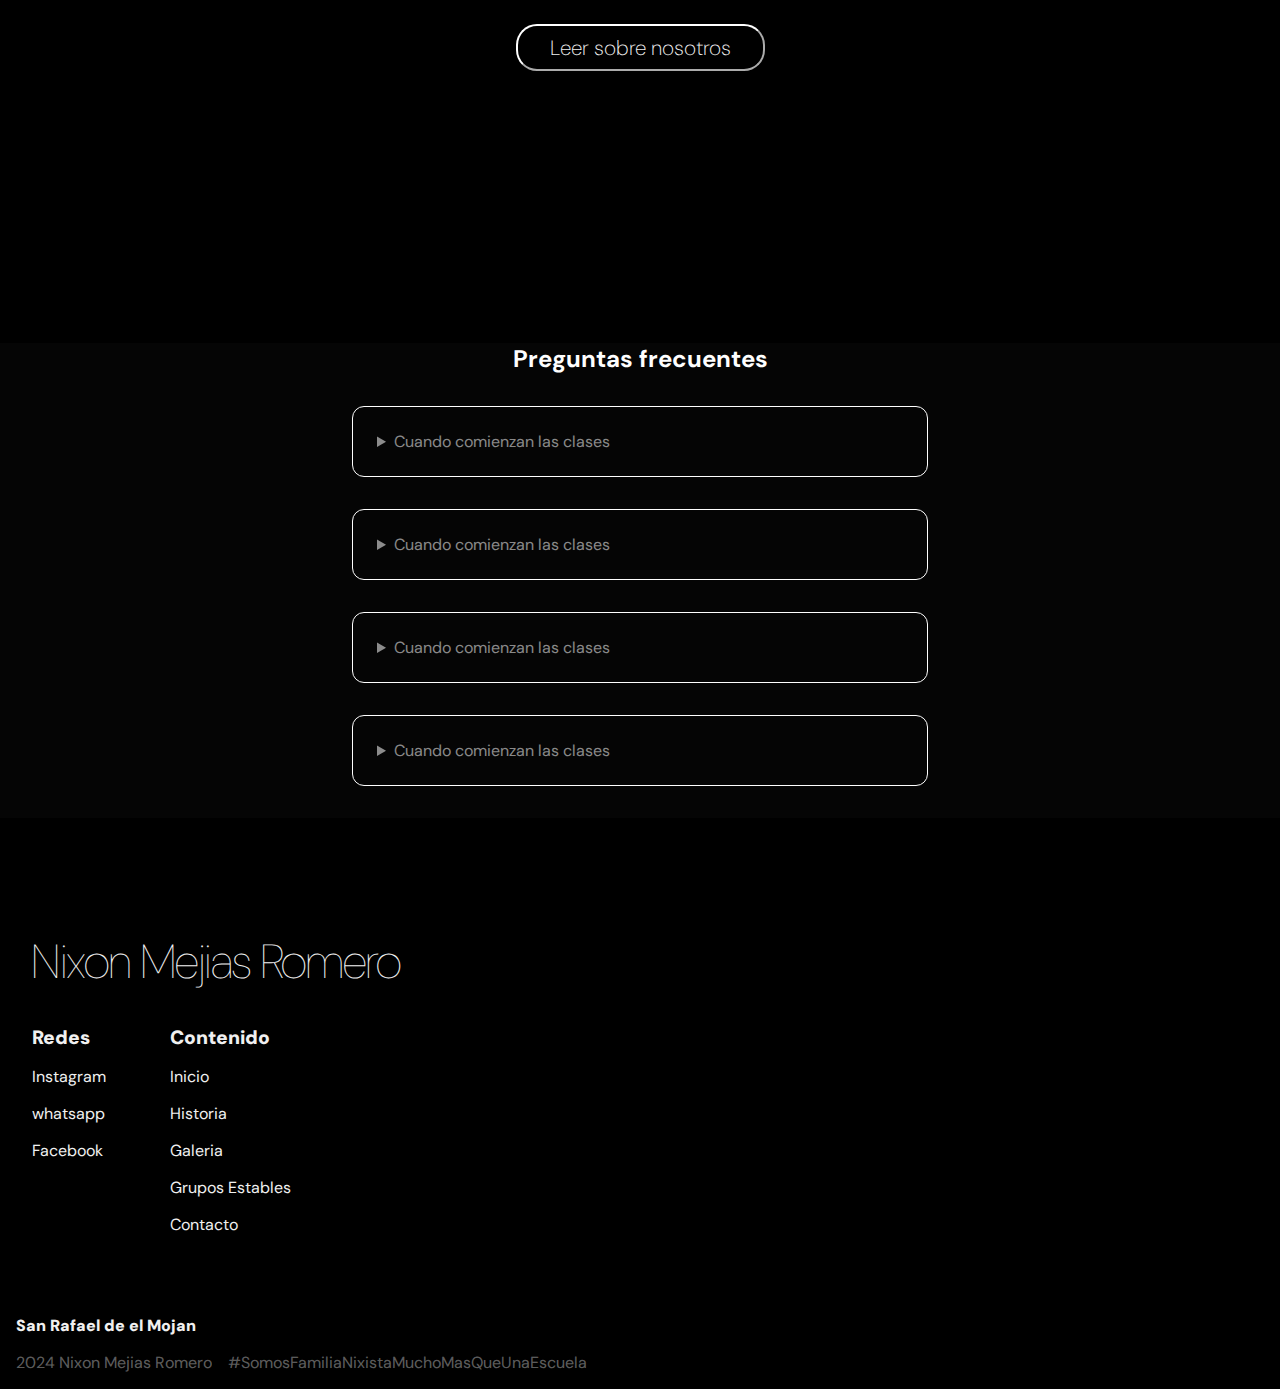
==== commit d0076666: "trte" ====
--- a/index.html
+++ b/index.html
@@ -10,7 +10,7 @@
   <body>
     <header>
       <div class="img-container">
-        <img src="/Img/LOGO.png" alt="" srcset="" />
+        <img src="./Img/LOGO.png" alt="" srcset="" />
       </div>
 
       <div>
@@ -27,11 +27,11 @@
         </ul>
       </div>
       <div class="links-container">
-        <div class="link"></div>
-        <div class="link"></div>
-        <div class="link"></div>
-        <div class="link"></div>
-        <div class="link"></div>
+        <a href="./index.html">Inicio</a>
+        <a href="./historia.html">Sobre nosotros</a>
+        <a href="">Galeria</a>
+        <a href="./contacto.html">Contacto</a>
+        <a href="./crp1.html">CRP informacion</a>
       </div>
 
       <div class="button-container">
@@ -40,20 +40,32 @@
     </header>
 
     <main>
-      <img class="Background" src="./Img/background.png" alt="background">
+      <img class="Background" src="./Img/background.png" alt="background" />
       <div class="Main_Text-Center-Container slide-in-blurred-top">
         <p>EDUCACION Y EXELENCIA</p>
         <h1>Nixon Mejias Romero</h1>
         <span></span>
       </div>
-      <button><a href="./contacto.html">Contacto</a> </button>
+      <button><a href="./contacto.html">Contacto</a></button>
+      <div class="Links_social">
+        <div class="slide-in-fwd-bottom">
+          <img src="./Img/ic--baseline-whatsapp.png" alt="whatsapp" srcset="" />
+        </div>
+        <div class="slide-in-fwd-bottom">
+          <img src="./Img/ic--baseline-facebook.png" alt="Facebook" srcset="" />
+        </div>
+        <div class="slide-in-fwd-bottom">
+          <img
+            src="./Img/entypo-social--instagram-with-circle.png"
+            alt=""
+            srcset=""
+          />
+        </div>
+      </div>
+      <div class="eslogan">
+        <p>#SomosFamiliaNixistaMuchoMasQueUnaEscuela</p>
+      </div>
     </main>
-    <div class="Links_social">
-      <div class="slide-in-fwd-bottom"><img src="./Img/ic--baseline-whatsapp.png" alt="whatsapp" srcset="" /></div>
-      <div class="slide-in-fwd-bottom"><img src="./Img/ic--baseline-facebook.png" alt="Facebook" srcset="" /></div>
-      <div class="slide-in-fwd-bottom"><img src="./Img/entypo-social--instagram-with-circle.png" alt="" srcset="" /></div>
-    </div>
-    <div class="eslogan"><p>#SomosFamiliaNixistaMuchoMasQueUnaEscuela</p></div>
     <div class="infotools">
       <div>
         <p>Años en Servicio</p>
@@ -134,101 +146,105 @@
           </div>
         </div>
       </div>
-      <img id="Section_botton-img" src="./Img/botton.jpg" alt="">
-    </section>
-    <section class="Section_Galery-Container">
-      <ul class="slider">
-        <li>
-            <input type="radio" id="slide1" name="slide" checked>
-            <label for="slide1"></label>
-            <img src="./Img/Slider1.jpeg" alt="Panel 1">
-        </li>
-        <li>
-            <input type="radio" id="slide2" name="slide">
-            <label for="slide2"></label>
-           <img src="./Img/Slider2.jpeg" alt="Panel 2">
-        </li>
-        <li>
-            <input type="radio" id="slide3" name="slide">
-            <label for="slide3"></label>
-            <img src="./Img/Slider3.jpeg" alt="Panel 3">
-        </li>
-        <li>
-            <input type="radio" id="slide4" name="slide">
-            <label for="slide4"></label>
-            <img src="./Img/Slider4.jpg" alt="Panel 4"></a>
-        </li>
-    </ul>
-    <div class="Main_Text-Galery">
-      <h2>Galeria</h2>
+      <img id="Section_botton-img" src="./Img/botton.jpg" alt="" />
+    </section>
+
+    <section class="Section_galery">
+      <div class="Section_galery-container2">
+        <div class="Section_galery-text-container">
+          <h2>Galeria</h2>
+          <span>momentos especiales y capturas que cuentan nuestra historia</span>
+        </div>
+        <div class="Section_galery-container">
+          <img src="./Img/Slider1.jpeg" alt="" />
+        </div>
+      </div>
+
+      <div class="Section_galery-img-container3">
+        <img src="./Img/Slider2.jpeg" alt="" />
+      </div>
+      <div class="Section_galery-container2">
+        <div class="Section_galery-container1">
+          <img src="./Img/Slider3.jpeg" alt="" />
+        </div>
+        <div class="Section_galery-container1">
+          <p>
+            Lorem ipsum dolor sit amet consectetur adipisicing elit. Vero dicta
+            sequi sapiente recusandae alias. Vitae eos quis, animi veritatis
+            voluptas odit, dolor ratione enim, cupiditate veniam cumque! Soluta,
+            vero mollitia!
+          </p>
+          <button>Ver todo</button>
+        </div>
+      </div>
+      <!-- <h2>Galeria</h2>
       <span>momentos especiales y capturas que cuentan nuestra historia</span>
-      <button>Ver todo</button>
-    </div>
-    </section>
+      <button>Ver todo</button>-->
+    </section>
+
     <section class="History_Main-container">
-     <div>
-      <h2>"Nuestra historia esencia de nuestra misión" </h2>
-         <p>La U.E. Nixon Mejías Romero nace como alternativa 
-          en la Educación Formal Privada el 01 de Octubre de 1997
-           en la localidad de San Rafael de El Mojan, capital
-            del Municipio Autónomo Mara, no solo para albergar...</p>
-          <button>Leer sobre nosotros</button>
-    </div>
+      <div>
+        <h2>"Nuestra historia esencia de nuestra misión"</h2>
+        <p>
+          La U.E. Nixon Mejías Romero nace como alternativa en la Educación
+          Formal Privada el 01 de Octubre de 1997 en la localidad de San Rafael
+          de El Mojan, capital del Municipio Autónomo Mara, no solo para
+          albergar...
+        </p>
+        <button>Leer sobre nosotros</button>
+      </div>
     </section>
     <section class="Fqt_section">
       <h2>Preguntas frecuentes</h2>
-      <div>
-         <details name="fqt">
-        <summary>Cuando comienzan las clases</summary>
-             los comienzo de las inscriciones seran avisada por las redes sociales 
-      </details>
-      <details name="fqt">
-        <summary>Cuando comienzan las clases</summary>
-             los comienzo de las inscriciones seran avisada por las redes sociales 
-      </details>
-      <details name="fqt">
-        <summary>Cuando comienzan las clases</summary>
-             los comienzo de las inscriciones seran avisada por las redes sociales 
-      </details>
-      <details name="fqt">
-        <summary>Cuando comienzan las clases</summary>
-             los comienzo de las inscriciones seran avisada por las redes sociales 
-      </details>
-      </div>
-     
+      <div class="Fqt_Main-container">
+        <details name="fqt">
+          <summary>Cuando comienzan las clases</summary>
+          los comienzo de las inscriciones seran avisada por las redes sociales
+        </details>
+        <details name="fqt">
+          <summary>Cuando comienzan las clases</summary>
+          los comienzo de las inscriciones seran avisada por las redes sociales
+        </details>
+        <details name="fqt">
+          <summary>Cuando comienzan las clases</summary>
+          los comienzo de las inscriciones seran avisada por las redes sociales
+        </details>
+        <details name="fqt">
+          <summary>Cuando comienzan las clases</summary>
+          los comienzo de las inscriciones seran avisada por las redes sociales
+        </details>
+      </div>
     </section>
     <footer>
       <p>Nixon Mejias Romero</p>
       <div class="Footer_Mid-Container">
         <div>
-               <span>Redes</span>
-             <a href="https://www.instagram.com/uenixonmejias/">Instagram</a>
-             <a href="">whatsapp</a>
-             <a href="">Facebook</a>
-        </div> 
+          <span>Redes</span>
+          <a href="https://www.instagram.com/uenixonmejias/">Instagram</a>
+          <a href="">whatsapp</a>
+          <a href="">Facebook</a>
+        </div>
         <div>
-           <span>Contenido</span>
-            <a href="">Inicio</a>
-            <a href="">Historia</a>
-            <a href="">Galeria</a>
-            <a href="">Grupos Estables</a>
-            <a href="">Contacto</a>
-        </div> 
-      </div>
-      <div class="Footer_Ubi"><img src="" alt="" srcset=""><span>San Rafael del Mojan</span></div> 
-      <div class="Footer_Down-Container"><p>2024 Nixon Mejias Romero</p><p>#SomosFamiliaNixistaMuchoMasQueUnaEscuela</p></div>
+          <span>Contenido</span>
+          <a href="">Inicio</a>
+          <a href="">Historia</a>
+          <a href="">Galeria</a>
+          <a href="">Grupos Estables</a>
+          <a href="">Contacto</a>
+        </div>
+      </div>
+      <div class="Footer_Ubi">
+        <img src="" alt="" srcset="" /><span>San Rafael de el Mojan</span>
+      </div>
+      <div class="Footer_Down-Container">
+        <p>2024 Nixon Mejias Romero</p>
+        <p>#SomosFamiliaNixistaMuchoMasQueUnaEscuela</p>
+      </div>
     </footer>
 
     <script src="js/menu.js"></script>
-    <script>
-      document.getElementById("toggleButton").addEventListener("click", function() {
-    var menu = document.getElementById("menu");
-    if (menu.style.display === "none") {
-      menu.style.display = "flex";
-    } else {
-      menu.style.display = "none";
-    }
-  });
-  </script>
+    <script src="Js/JSNav.js"></script>
+    
+    <script src="Pagina.js"></script>
   </body>
 </html>
--- a/style.css
+++ b/style.css
@@ -1,44 +1,91 @@
 @import url("https://fonts.googleapis.com/css2?family=DM+Sans:ital,opsz,wght@0,9..40,100..1000;1,9..40,100..1000&display=swap");
 * {
   box-sizing: border-box;
-  margin: 0;
-  padding: 0;
+  margin: 0px;
+  padding: 0px;
   overflow-x: hidden;
 }
-/* Body Background */
+html {
+  scrollbar-width: thin;
+  scrollbar-color: rgb(0, 116, 1) #00000000;
+}
 body {
   font-family: "DM Sans", sans-serif;
-  background: #000;
-}
+  background: rgb(0, 0, 0);
+}
+
 @media (min-width: 600px) {
   body {
-    background: #000;
-  }
-}
+    background: rgb(0, 0, 0);
+  }
+}
+
 .Background {
   position: absolute;
-  top: 0;
-  left: 0;
+  top: 0px;
+  left: 0px;
   width: 100%;
   z-index: -10;
   height: 50rem;
-  animation: backgroundanimate 2s ease 0s infinite alternate forwards;
-}
-/* Header / Nav */
+  animation: 2s ease 0s infinite alternate forwards running backgroundanimate;
+}
+
+/* Estilos iniciales para el header */
 header {
+  height: 8rem;
+  transition: background 0.5s linear, height 0.5s linear;
   position: fixed;
-  width: 100%;
-  z-index: 1000;
+  width: 100svw;
+  overflow: hidden;
+  display: flex;
+  align-items: center;
+  justify-content: space-between;
+  z-index: 10000;
+}
+
+header.scrolled {
+  background: rgba(0, 0, 0, 0.3);
+  backdrop-filter: blur(5px);
+  height: 5rem;
+  overflow: hidden;
+}
+header.scrolled.no-backdrop {
+  backdrop-filter: none;
 }
 .img-container img {
-  width: 6rem;
+  width: 5rem;
+  transition: width 0.5s linear;
   margin: 1rem;
 }
 
+@media (min-width: 600px) {
+  header{
+    overflow: hidden;
+    z-index: 10000;
+    position: fixed;
+    width: 100%;
+  }
+  .img-container  {
+    width: 8rem;
+  }
+  .img-container img {
+    width: 5rem; /* Tamaño inicial */
+  }
+
+  .img-container img.scrolled {
+    width: 4rem;
+  }
+}
+
+
+.links-container {
+  display: none;
+}
 @media (max-width: 600px) {
   .nav_links {
     display: none;
   }
+
   .nav__menu {
     margin-left: auto;
     cursor: pointer;
@@ -48,12 +95,13 @@
     top: 2rem;
   }
 }
+
 @media (max-width: 450px) {
   .nav__link--menu {
     position: fixed;
-    background-color: #000;
-    top: 0;
-    left: 0;
+    background-color: rgb(0, 0, 0);
+    top: 0px;
+    left: 0px;
     height: 100%;
     width: 100%;
     display: flex;
@@ -63,7 +111,7 @@
     z-index: 100;
     opacity: 0;
     pointer-events: none;
-    transition: 0.7s opacity;
+    transition: opacity 0.7s;
   }
 
   .nav__link--show {
@@ -80,17 +128,20 @@
     cursor: pointer;
   }
 }
+
 @media (max-width: 600px) {
   .nav_links {
     display: none;
   }
 }
+
 #menu a {
   text-decoration: none;
   color: white;
   font-size: 1.3rem;
-  padding: 0 0 0 4rem;
-}
+  padding: 0px 0px 0px 4rem;
+}
+
 .menu {
   display: none;
   background: #010101;
@@ -114,31 +165,31 @@
   background: #007401;
   border: transparent;
   z-index: 10;
-  position: absolute;
-  top: 3rem;
-  right: 3rem;
   padding: .3rem;
   border-radius: 1rem;
+  position: relative;
+  margin: 1rem;
 }
 @media (max-width: 600px) {
   #toggleButton {
     display: flex;
   }
 }
+
 .button-container {
   display: none;
 }
-/* Main */
 
 main {
-  color: #fafafa;
-  display: flex;
-  flex-direction: column;
+  color: rgb(250, 250, 250);
+  display: flex;
+  flex-direction: column;
+  height: 65svh;
+  /* gap: 5rem; */
+  /* margin-top: 8rem; */
   align-items: center;
-  justify-content: center;
-  height: 65svh;
-  gap: 5rem;
-  margin-top: 8rem;
+  justify-content: space-between;
+  height: 100svh;
 }
 
 .Main_Text-Center-Container {
@@ -147,9 +198,11 @@
   flex-direction: column;
   z-index: -2;
 }
+
 .Main_Text-Center-Container p {
   opacity: 0.5;
 }
+
 .Main_Text-Center-Container h1 {
   font-size: 3rem;
   text-align: center;
@@ -162,125 +215,109 @@
   padding: 1rem;
   font-size: 1rem;
   border-color: white;
-  animation: MainButton 2s ease 1s 1 normal forwards;
+  animation: 2s ease 1s 1 normal forwards running MainButton;
   opacity: 0;
-  
-}
-main button a{
-text-decoration: none;
-color: white;
-}
+}
+
+main button a {
+  text-decoration: none;
+  color: white;
+}
+
 .Links_social {
   display: flex;
   gap: 3rem;
-  margin: 1rem;
+  /* margin: 4rem 1rem 1rem; */
   justify-content: center;
-  margin-top: 4rem;
   z-index: 12;
 }
+
 .Links_social div {
   display: flex;
   flex-direction: column;
   width: 3rem;
   height: 3rem;
   border-radius: 100%;
-  border: solid 2px white;
+  border: 2px solid white;
   z-index: -1;
 }
-/*Main animate*/
+
 @keyframes backgroundanimate {
   0% {
     filter: hue-rotate(358deg);
-
   }
 
   100% {
     filter: hue-rotate(176deg);
-  
-  }
-}
+  }
+}
+
 .slide-in-blurred-top {
-  -webkit-animation: slide-in-blurred-top 0.6s cubic-bezier(0.23, 1, 0.32, 1)
-    both;
-  animation: slide-in-blurred-top 0.6s cubic-bezier(0.23, 1, 0.32, 1) both;
-}
+  animation: 0.6s cubic-bezier(0.23, 1, 0.32, 1) 0s 1 normal both running
+    slide-in-blurred-top;
+  margin-top: 13.5rem;
+}
+
 @-webkit-keyframes slide-in-blurred-top {
   0% {
-    -webkit-transform: translateY(-1000px) scaleY(2.5) scaleX(0.2);
     transform: translateY(-1000px) scaleY(2.5) scaleX(0.2);
-    -webkit-transform-origin: 50% 0%;
     transform-origin: 50% 0%;
-    -webkit-filter: blur(40px);
     filter: blur(40px);
     opacity: 0;
   }
+
   100% {
-    -webkit-transform: translateY(0) scaleY(1) scaleX(1);
-    transform: translateY(0) scaleY(1) scaleX(1);
-    -webkit-transform-origin: 50% 50%;
+    transform: translateY(0px) scaleY(1) scaleX(1);
     transform-origin: 50% 50%;
-    -webkit-filter: blur(0);
-    filter: blur(0);
+    filter: blur(0px);
     opacity: 1;
   }
 }
+
 @keyframes slide-in-blurred-top {
   0% {
-    -webkit-transform: translateY(-1000px) scaleY(2.5) scaleX(0.2);
     transform: translateY(-1000px) scaleY(2.5) scaleX(0.2);
-    -webkit-transform-origin: 50% 0%;
     transform-origin: 50% 0%;
-    -webkit-filter: blur(40px);
     filter: blur(40px);
     opacity: 0;
   }
+
   100% {
-    -webkit-transform: translateY(0) scaleY(1) scaleX(1);
-    transform: translateY(0) scaleY(1) scaleX(1);
-    -webkit-transform-origin: 50% 50%;
+    transform: translateY(0px) scaleY(1) scaleX(1);
     transform-origin: 50% 50%;
-    -webkit-filter: blur(0);
-    filter: blur(0);
+    filter: blur(0px);
     opacity: 1;
   }
 }
+
 @-webkit-keyframes slide-in-blurred-top {
   0% {
-    -webkit-transform: translateY(-1000px) scaleY(2.5) scaleX(0.2);
     transform: translateY(-1000px) scaleY(2.5) scaleX(0.2);
-    -webkit-transform-origin: 50% 0%;
     transform-origin: 50% 0%;
-    -webkit-filter: blur(40px);
     filter: blur(40px);
     opacity: 0;
   }
+
   100% {
-    -webkit-transform: translateY(0) scaleY(1) scaleX(1);
-    transform: translateY(0) scaleY(1) scaleX(1);
-    -webkit-transform-origin: 50% 50%;
+    transform: translateY(0px) scaleY(1) scaleX(1);
     transform-origin: 50% 50%;
-    -webkit-filter: blur(0);
-    filter: blur(0);
+    filter: blur(0px);
     opacity: 1;
   }
 }
+
 @keyframes slide-in-blurred-top {
   0% {
-    -webkit-transform: translateY(-1000px) scaleY(2.5) scaleX(0.2);
     transform: translateY(-1000px) scaleY(2.5) scaleX(0.2);
-    -webkit-transform-origin: 50% 0%;
     transform-origin: 50% 0%;
-    -webkit-filter: blur(40px);
     filter: blur(40px);
     opacity: 0;
   }
+
   100% {
-    -webkit-transform: translateY(0) scaleY(1) scaleX(1);
-    transform: translateY(0) scaleY(1) scaleX(1);
-    -webkit-transform-origin: 50% 50%;
+    transform: translateY(0px) scaleY(1) scaleX(1);
     transform-origin: 50% 50%;
-    -webkit-filter: blur(0);
-    filter: blur(0);
+    filter: blur(0px);
     opacity: 1;
   }
 }
@@ -296,75 +333,72 @@
 }
 
 .slide-in-fwd-bottom {
-  -webkit-animation: slide-in-fwd-bottom 0.4s
-    cubic-bezier(0.25, 0.46, 0.45, 0.94) both;
-  animation: slide-in-fwd-bottom 0.4s cubic-bezier(0.25, 0.46, 0.45, 0.94) both;
-}
+  animation: 0.4s cubic-bezier(0.25, 0.46, 0.45, 0.94) 0s 1 normal both running
+    slide-in-fwd-bottom;
+}
+
 .Links_social > .slide-in-fwd-bottom:nth-child(2) {
-  -webkit-animation: slide-in-fwd-bottom 0.4s
-    cubic-bezier(0.25, 0.46, 0.45, 0.94) 0.2s both;
-  animation: slide-in-fwd-bottom 0.4s cubic-bezier(0.25, 0.46, 0.45, 0.94) 0.2s
-    both;
-}
+  animation: 0.4s cubic-bezier(0.25, 0.46, 0.45, 0.94) 0.2s 1 normal both
+    running slide-in-fwd-bottom;
+}
+
 .Links_social > .slide-in-fwd-bottom:nth-child(3) {
-  -webkit-animation: slide-in-fwd-bottom 0.4s
-    cubic-bezier(0.25, 0.46, 0.45, 0.94) 0.4s both;
-  animation: slide-in-fwd-bottom 0.4s cubic-bezier(0.25, 0.46, 0.45, 0.94) 0.4s
-    both;
+  animation: 0.4s cubic-bezier(0.25, 0.46, 0.45, 0.94) 0.4s 1 normal both
+    running slide-in-fwd-bottom;
 }
 
 @-webkit-keyframes slide-in-fwd-bottom {
   0% {
-    -webkit-transform: translateZ(-1400px) translateY(800px);
     transform: translateZ(-1400px) translateY(800px);
     opacity: 0;
   }
+
   100% {
-    -webkit-transform: translateZ(0) translateY(0);
-    transform: translateZ(0) translateY(0);
+    transform: translateZ(0px) translateY(0px);
     opacity: 1;
   }
 }
+
 @keyframes slide-in-fwd-bottom {
   0% {
-    -webkit-transform: translateZ(-1400px) translateY(800px);
     transform: translateZ(-1400px) translateY(800px);
     opacity: 0;
   }
+
   100% {
-    -webkit-transform: translateZ(0) translateY(0);
-    transform: translateZ(0) translateY(0);
+    transform: translateZ(0px) translateY(0px);
     opacity: 1;
   }
 }
 
-/* Eslogan */
 .eslogan {
   width: 100%;
   display: flex;
   justify-content: center;
-  margin-top: 7rem;
-  margin-bottom: 4rem;
-}
+  /* margin-top: 7rem; */
+  /* margin-bottom: 4rem; */
+}
+
 .eslogan p {
-  color: #fafafa;
+  color: rgb(250, 250, 250);
   font-size: 18px;
   font-weight: 200;
 }
-/* Infotools*/
+
 .infotools {
   display: inline-block;
   width: 100%;
-  background: #0e0e0e;
+  background: rgb(14, 14, 14);
   height: 8rem;
   overflow-x: scroll;
   white-space: nowrap;
 }
+
 .infotools div {
-  border-left: solid 1px white;
+  border-left: 1px solid white;
   margin-right: 1rem;
   width: 12rem;
-  background: #ffffff00;
+  background: rgba(255, 255, 255, 0);
   height: 6rem;
   display: inline-block;
   color: white;
@@ -372,12 +406,13 @@
   text-decoration: none;
   margin-top: 1rem;
 }
-/* Section_preferent-container */
+
 .Section_preferent-container {
   color: white;
   display: flex;
   flex-direction: column;
   margin-top: 8rem;
+  position: relative;
 }
 
 .Section_ini-text-container {
@@ -385,12 +420,14 @@
   flex-direction: column;
   align-items: center;
 }
+
 .Section_preferent-container img {
   width: 2rem;
 }
+
 .Section_preferent-container a {
-  color: #f1f1f1;
-  background: #0e0e0e;
+  color: rgb(241, 241, 241);
+  background: rgb(14, 14, 14);
   border-radius: 31px;
   padding: 1rem;
   display: flex;
@@ -398,191 +435,73 @@
   gap: 0.5rem;
   text-decoration: none;
   height: 2rem;
-  margin: 5rem 0 1rem;
-}
+  margin: 5rem 0px 1rem;
+  overflow: hidden;
+}
+
 .Section_ini-text-container > a > img {
   width: 1rem;
   opacity: 0.6;
 }
+
 .Section_preferent-container h2 {
   font-size: 3rem;
   text-align: center;
   width: 90%;
   margin-bottom: 1rem;
 }
+
 .Section_preferent-container p {
   font-size: 1rem;
   text-align: center;
   width: 90%;
-  color: #f0f0f0a3;
+  color: rgba(240, 240, 240, 0.64);
 }
 
 .Section_Cart-Container {
   display: block;
   width: 22rem;
-  background: rgb(227 227 227 / 13%);
+  background: rgba(227, 227, 227, 0.13);
   border-radius: 16px;
-  box-shadow: 0 4px 30px rgb(0 0 0 / 10%);
+  box-shadow: rgba(0, 0, 0, 0.1) 0px 4px 30px;
   backdrop-filter: blur(18.6px);
-  -webkit-backdrop-filter: blur(10.6px);
   border: 1px solid rgba(227, 227, 227, 0.21);
   height: 25rem;
   padding: 2rem;
-  margin: 10rem 1rem 2rem 1rem;
-}
+  margin: 10rem 1rem 2rem;
+}
+
 .Section_Glass-Cart-Container {
   display: -webkit-box;
   overflow-x: auto;
   z-index: 101;
-}
+  scrollbar-width: thin; /* Ancho de la barra de desplazamiento */
+  scrollbar-color: rgba(0, 0, 0, 0.5) transparent; /* Color del pulgar y de la pista */
+}
+
 #Section_Cart-text p {
   text-align: left;
-  color: #f0f0f0b5;
-}
+  color: rgba(240, 240, 240, 0.71);
+}
+
 #Section_Cart-text h5 {
   font-size: 2rem;
   margin-bottom: 1rem;
   width: 13rem;
 }
+
 #Section_botton-img {
   width: 100%;
   position: absolute;
-  bottom: -88rem;
-  left: 0;
+  bottom: 0px;
+  left: 0px;
   height: 32rem;
   z-index: 100;
   opacity: 0.6;
 }
-/*galery*/
-section.Section_Galery-Container {
-  width: 100%;
-  height: 42rem;
-}
-/* Slider */
-/**********/
-
-.slider {
-  height: 18.75em;
-  left: 52%;
-  margin: -9.875em -13em;
-  position: relative;
-  top: 70%;
-  width: 25em;
-  overflow-y: hidden;
-}
-
-/* Frame */
-
-.slider:before {
-  background-color: #22130c;
-  bottom: -2.5em;
-  box-shadow: inset 0 1px 1px 1px hsla(0, 0%, 100%, 0.2),
-    inset 0 -2px 1px hsla(0, 0%, 0%, 0.4), 0 5px 50px hsla(0, 0%, 0%, 0.25),
-    0 20px 20px -15px hsla(0, 0%, 0%, 0.2),
-    0 30px 20px -15px hsla(0, 0%, 0%, 0.15),
-    0 40px 20px -15px hsla(0, 0%, 0%, 0.1);
-  content: "";
-  left: -2.5em;
-  position: absolute;
-  right: -2.5em;
-  top: -2.5em;
-  z-index: -1;
-}
-
-/* Mat */
-
-.slider:after {
-  background-color: #fff5e5;
-  bottom: -1.5em;
-  box-shadow: 0 2px 1px hsla(0, 0%, 100%, 0.2),
-    0 -1px 1px 1px hsla(0, 0%, 0%, 0.4),
-    inset 0 2px 3px 1px hsla(0, 0%, 0%, 0.2),
-    inset 0 4px 3px 1px hsla(0, 0%, 0%, 0.2),
-    inset 0 6px 3px 1px hsla(0, 0%, 0%, 0.1);
-  content: "";
-  left: -1.5em;
-  position: absolute;
-  right: -1.5em;
-  top: -1.5em;
-  z-index: -1;
-}
-
-/* Slides */
-
-.slider li {
-  box-shadow: 0 -1px 0 2px hsla(0, 0%, 0%, 0.03);
-  list-style: none;
-  position: absolute;
-}
-.slider input {
-  display: none;
-}
-
-/* Navigation */
-
-.slider label {
-  background-color: #111;
-  background-image: linear-gradient(transparent, hsla(0, 0%, 0%, 0.25));
-  border: 0.2em solid transparent;
-  bottom: 0.5em;
-  border-radius: 100%;
-  cursor: pointer;
-  display: block;
-  height: 0.5em;
-  left: 24em;
-  opacity: 0;
-  position: absolute;
-  transition: 0.25s;
-  width: 0.5em;
-  visibility: hidden;
-  z-index: 10;
-}
-.slider label:after {
-  border-radius: 100%;
-  bottom: -0.2em;
-  box-shadow: inset 0 0 0 0.2em #111, inset 0 2px 2px #000,
-    0 1px 1px hsla(0, 0%, 100%, 0.25);
-  content: "";
-  left: -0.2em;
-  position: absolute;
-  right: -0.2em;
-  top: -0.2em;
-}
-.slider:hover label {
-  opacity: 1;
-  visibility: visible;
-}
-.slider input:checked + label {
-  background-color: #fff;
-}
-.slider:hover li:nth-child(1) label {
-  left: 0.5em;
-}
-.slider:hover li:nth-child(2) label {
-  left: 2em;
-}
-.slider:hover li:nth-child(3) label {
-  left: 3.5em;
-}
-.slider:hover li:nth-child(4) label {
-  left: 5em;
-}
-
-/* Images */
-
-.slider img {
-  height: 18.75em;
-  opacity: 0;
-  transition: 0.25s;
-  width: 25em;
-  vertical-align: top;
-  visibility: hidden;
-}
-.slider li input:checked ~ img {
-  opacity: 1;
-  visibility: visible;
-  z-index: 10;
-}
+/*Section galery*/
+
+
 .Main_Text-Galery {
   display: flex;
   align-items: center;
@@ -591,104 +510,222 @@
   font-size: 2rem;
   margin-top: 4rem;
 }
-.Main_Text-Galery span {
+.Section_galery-container img {
+  width: 18rem;
+  inline-size: auto;
+}
+
+
+.Section_galery {
+  display: flex;
+  width: 90svw;
+  margin: auto;
+  color: white;
+  /* flex-wrap: wrap; */
+  gap: 1rem;
+  flex-direction: column;
+  margin-top: 8rem;
+  margin-bottom: 9rem;
+}
+
+.Section_galery div {
+  width: 100%;
+  display: flex;
+  flex-direction: column;
+  justify-content: space-between;
+  gap: 1rem;
+  font-size: 2rem;
+  text-align: center;
+}
+.Section_galery-text-container span {
+  font-size: 1.2rem;
+}
+
+.Section_galery-container1 p {
   font-size: 1rem;
-  margin: 1rem;
-  text-align: center;
-}
-.Main_Text-Galery button {
-  font-size: 1rem;
+}
+.Section_galery-container1 button {
   background: transparent;
-  color: #fefefe;
-  padding: 0.5rem 1rem;
-  border-radius: 14px;
-}
-/* HISTORY */
+  color: white;
+  border: solid 1px white;
+  width: 11rem;
+  padding: 1rem;
+  border-radius: 12px;
+  margin: auto;
+}
+@media (min-width: 600px) {
+ 
+  .Section_galery-container  {
+    flex-direction: row !important;
+  }
+}
+@media (min-width: 820px) {
+  .Section_galery {
+    flex-direction: row;
+}
+  .Section_galery-container  {
+    flex-direction: column !important;
+  }
+  .Section_galery-container img {
+    max-width: 25rem;
+}
+.Section_galery-img-container img {
+  max-width: 52rem;
+}
+.Section_galery-container2 {
+  width: 30%;
+  flex-direction: column;
+}
+
+.Section_galery-img-container3 {
+  width: 60%;
+}
+
+.Section_galery-text-container {
+  flex-direction: column;
+}
+
+.Section_galery-img-container3 img {
+  height: 24rem;
+}
+
+.Section_galery-container1 p {
+text-align: left;
+}
+/*.Section_galery-container2 {
+  width: 25svw !important  ;
+}*/
+/* FQT */
+.Fqt_Main-container {
+  margin: auto;
+  min-width: 40rem;
+}
+}
+
+/* - - - - - */
 .History_Main-container {
-  color: #f0f0f0;
+  color: rgb(240, 240, 240);
   background-image: url(./Img/HMovil.png);
   width: 100%;
-  height: 100svh;
   background-size: cover;
   background-repeat: no-repeat;
   display: flex;
   align-items: center;
   text-align: center;
   font-size: 2rem;
-}
+  justify-content: center;
+  padding: 12rem 0 12rem 0;
+}
+.History_Main-container div {
+  max-width: 65svw;
+}
+
 .History_Main-container p {
   font-size: 1rem;
   font-weight: 300;
   margin: 3rem;
 }
+
 .History_Main-container button {
   background: transparent;
   font-size: 1.3rem;
-  color: #f0f0f0;
-  padding: .5rem 2rem;
+  color: rgb(240, 240, 240);
+  padding: 0.5rem 2rem;
   border-radius: 21px;
   border-color: white;
-  font-family: 'DM Sans';
+  font-family: "DM Sans";
   font-weight: 200;
 }
-/* FQT */
+
 .Fqt_section {
   color: white;
-  background: #8080800a;
-  display: flex;
-  flex-direction: column;
-  flex-wrap: wrap;
-  margin: 5rem 0;
-  display: flex;
+  background: rgba(128, 128, 128, 0.04);
+  flex-flow: column wrap;
+  margin: 5rem 0px;
+  display: flex;
+}
+.Fqt_section h2 {
+  text-align: center;
 }
 .Fqt_section details {
-  border: solid 1px white;
+  border: 1px solid white;
   margin: 2rem;
   padding: 1.5rem;
   border-radius: 12px;
-  background: #13131300;
-  color: #ffffff8a;
-}
-/* FOOTER*/
+  background: rgba(19, 19, 19, 0);
+  color: rgba(255, 255, 255, 0.54);
+}
+
 footer {
-  color: #f0f0f0;
+  color: rgb(240, 240, 240);
 }
 
 .Footer_Mid-Container {
   gap: 4rem;
   display: flex;
   margin: 2rem;
-  flex-wrap: wrap;
-  flex-direction: row;
-}
+  flex-flow: wrap;
+}
+
 .Footer_Mid-Container div {
   display: flex;
   flex-direction: column;
   gap: 1rem;
   margin-bottom: 3rem;
 }
+
 .Footer_Mid-Container span {
   font-weight: 900;
   font-size: 1.2rem;
 }
+
 footer > p {
   font-size: 3rem;
   font-weight: 100;
   margin: 2rem;
 }
+
 .Footer_Mid-Container a {
   text-decoration: none;
-  color: #f0f0f0;
+  color: rgb(240, 240, 240);
 }
 
 .Footer_Ubi span {
   font-weight: 900;
   margin: 1rem;
 }
+
 .Footer_Down-Container {
-  color: #f0f0f066;
+  color: rgba(240, 240, 240, 0.4);
   display: flex;
   flex-wrap: wrap;
   gap: 1rem;
   margin: 1rem;
 }
+
+@media (min-width: 1024px) {
+  header {
+    display: flex;
+    align-items: center;
+  }
+
+  .links-container {
+    display: unset !important;
+    margin: auto auto auto calc(-19rem + 44svw);
+  }
+
+  .links-container a {
+    color: white;
+    text-decoration: none;
+    margin: 0px 0.8rem;
+  }
+
+  .infotools {
+    display: flex;
+    scrollbar-width: none;
+    justify-content: space-between;
+  }
+}
+.no-scroll {
+  overflow: hidden;
+}
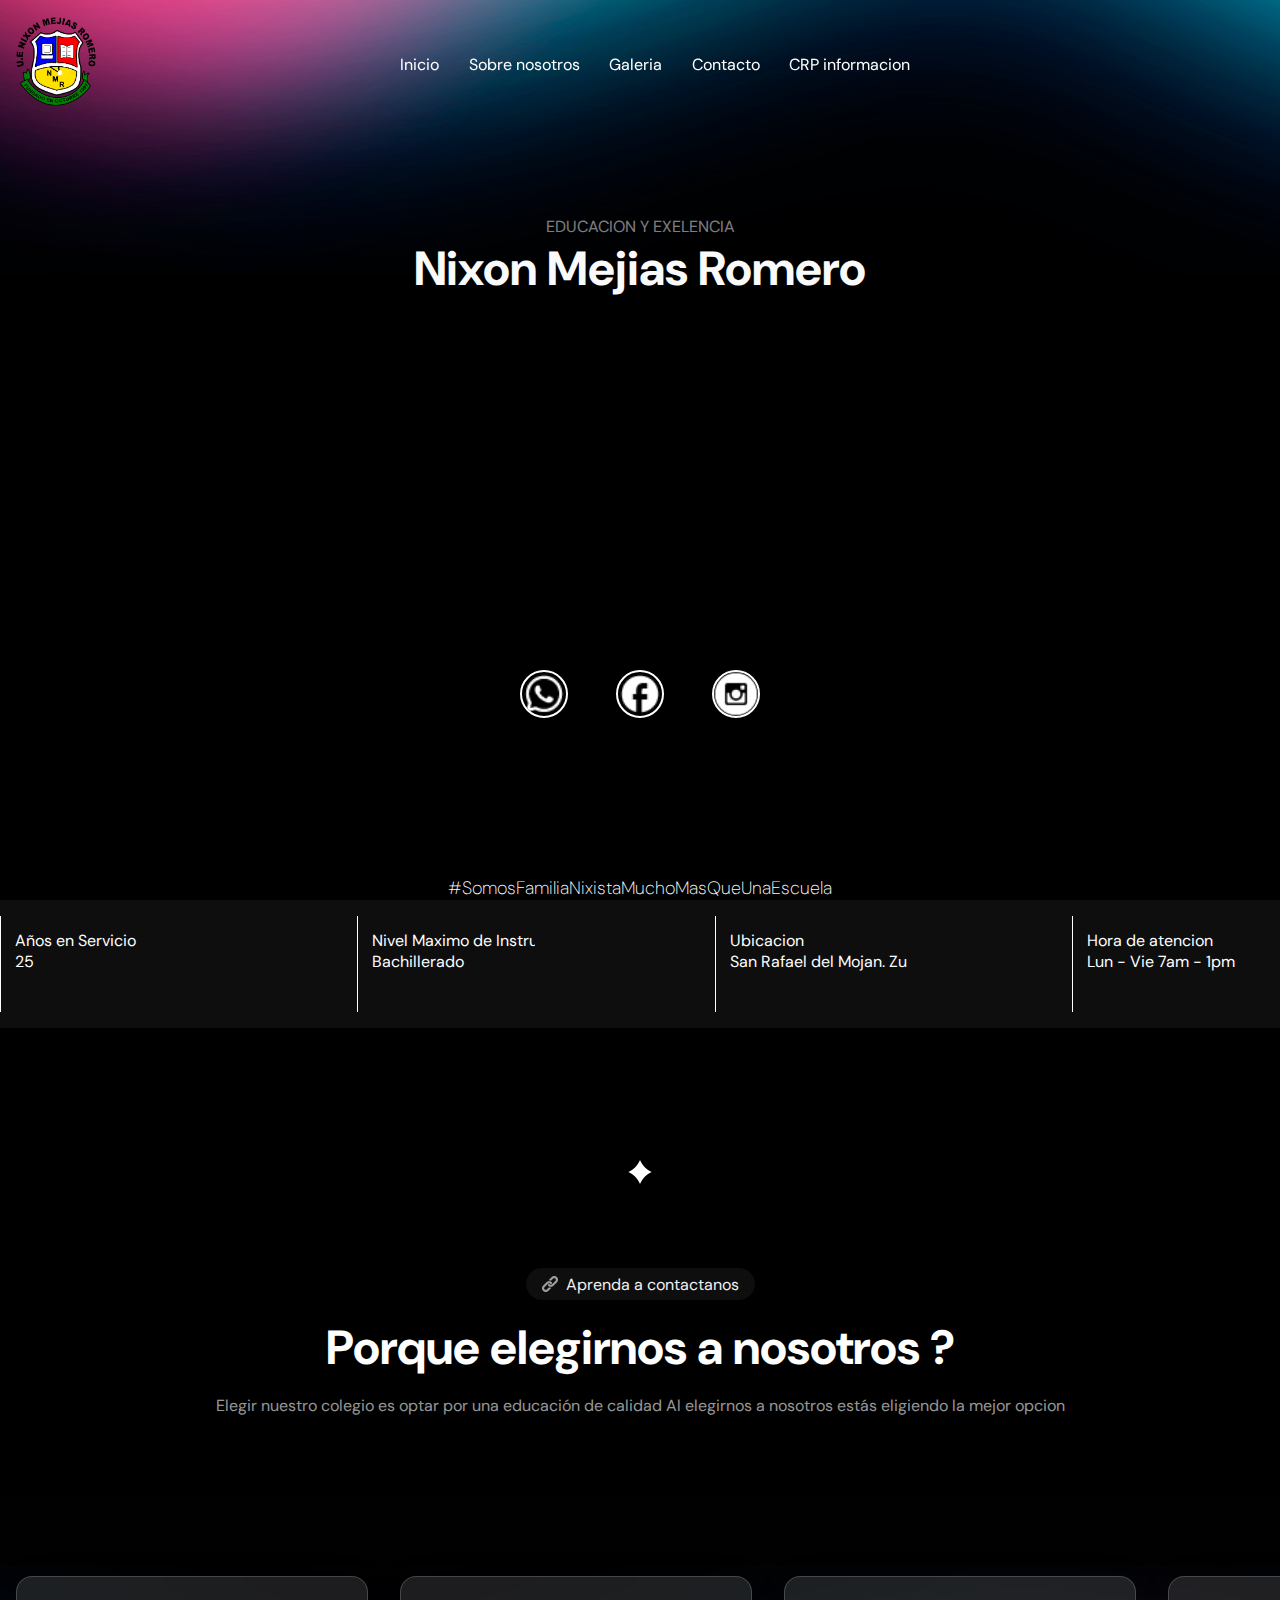
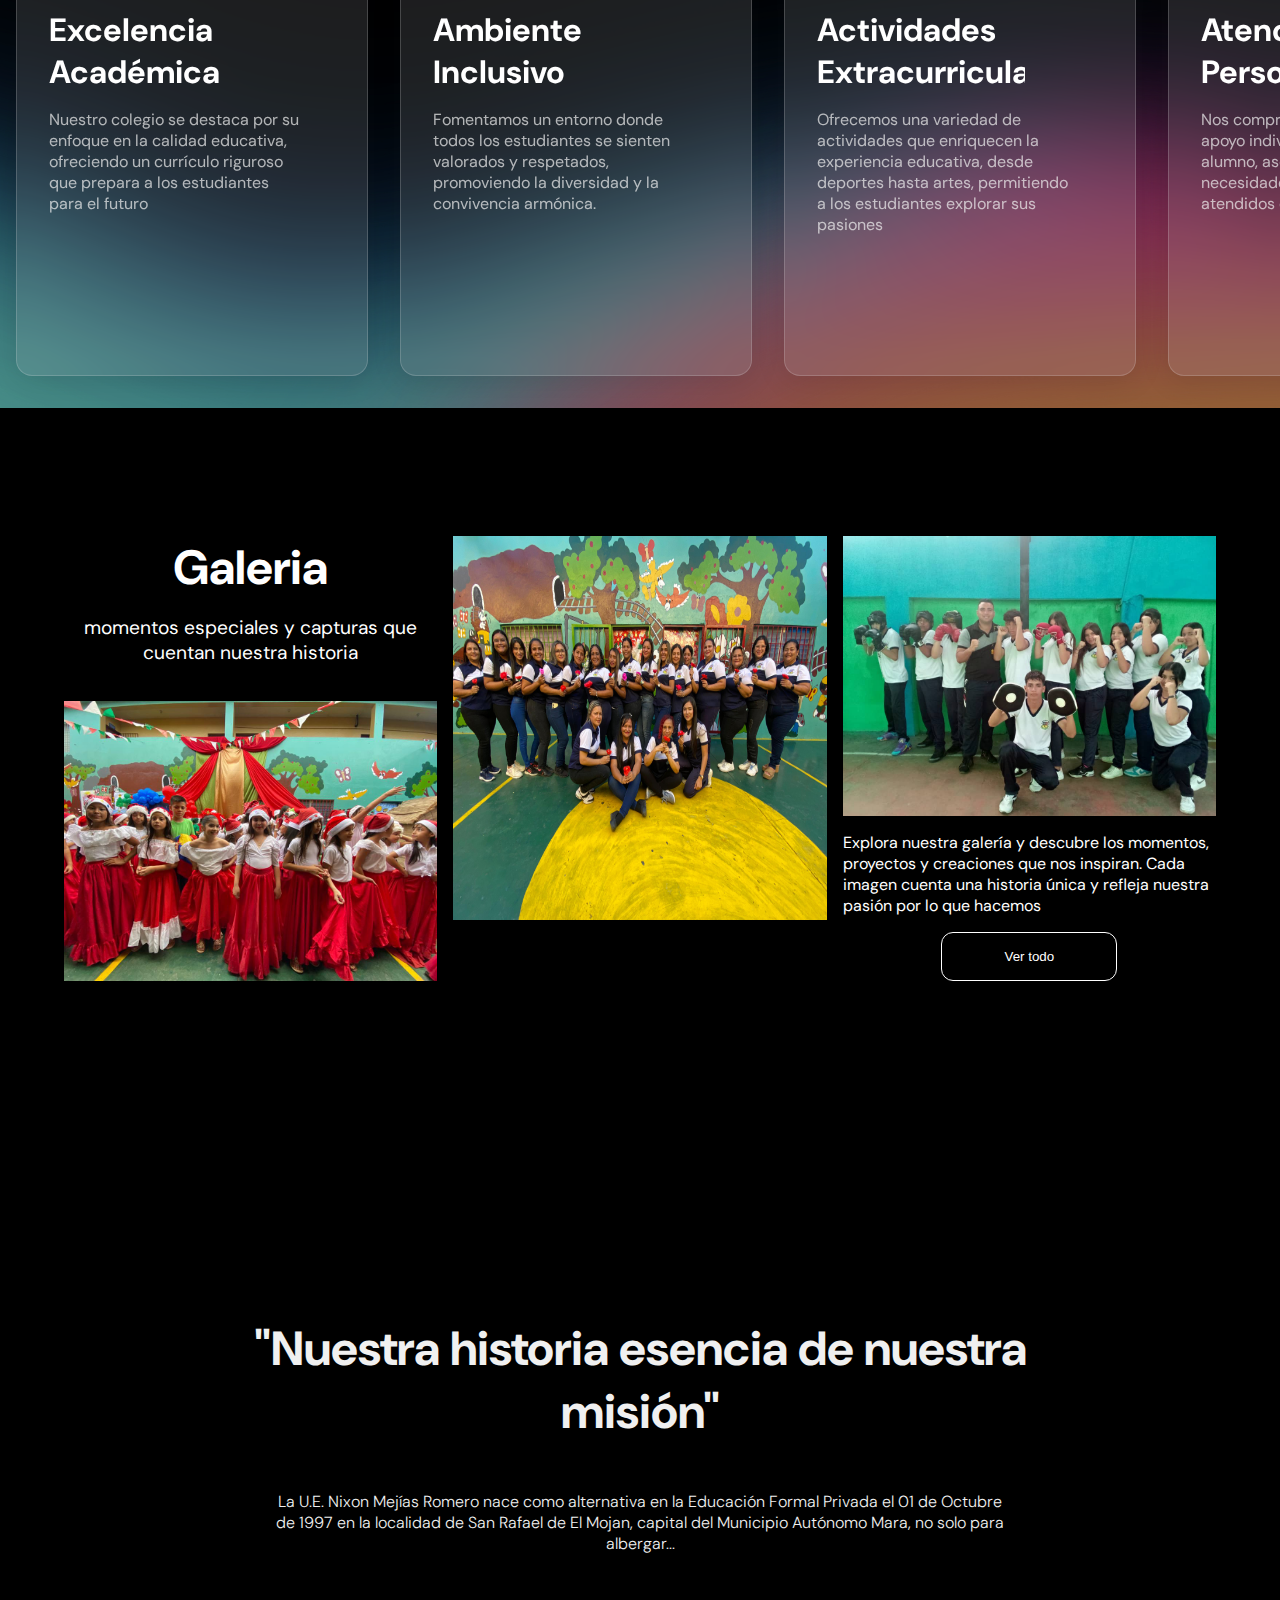
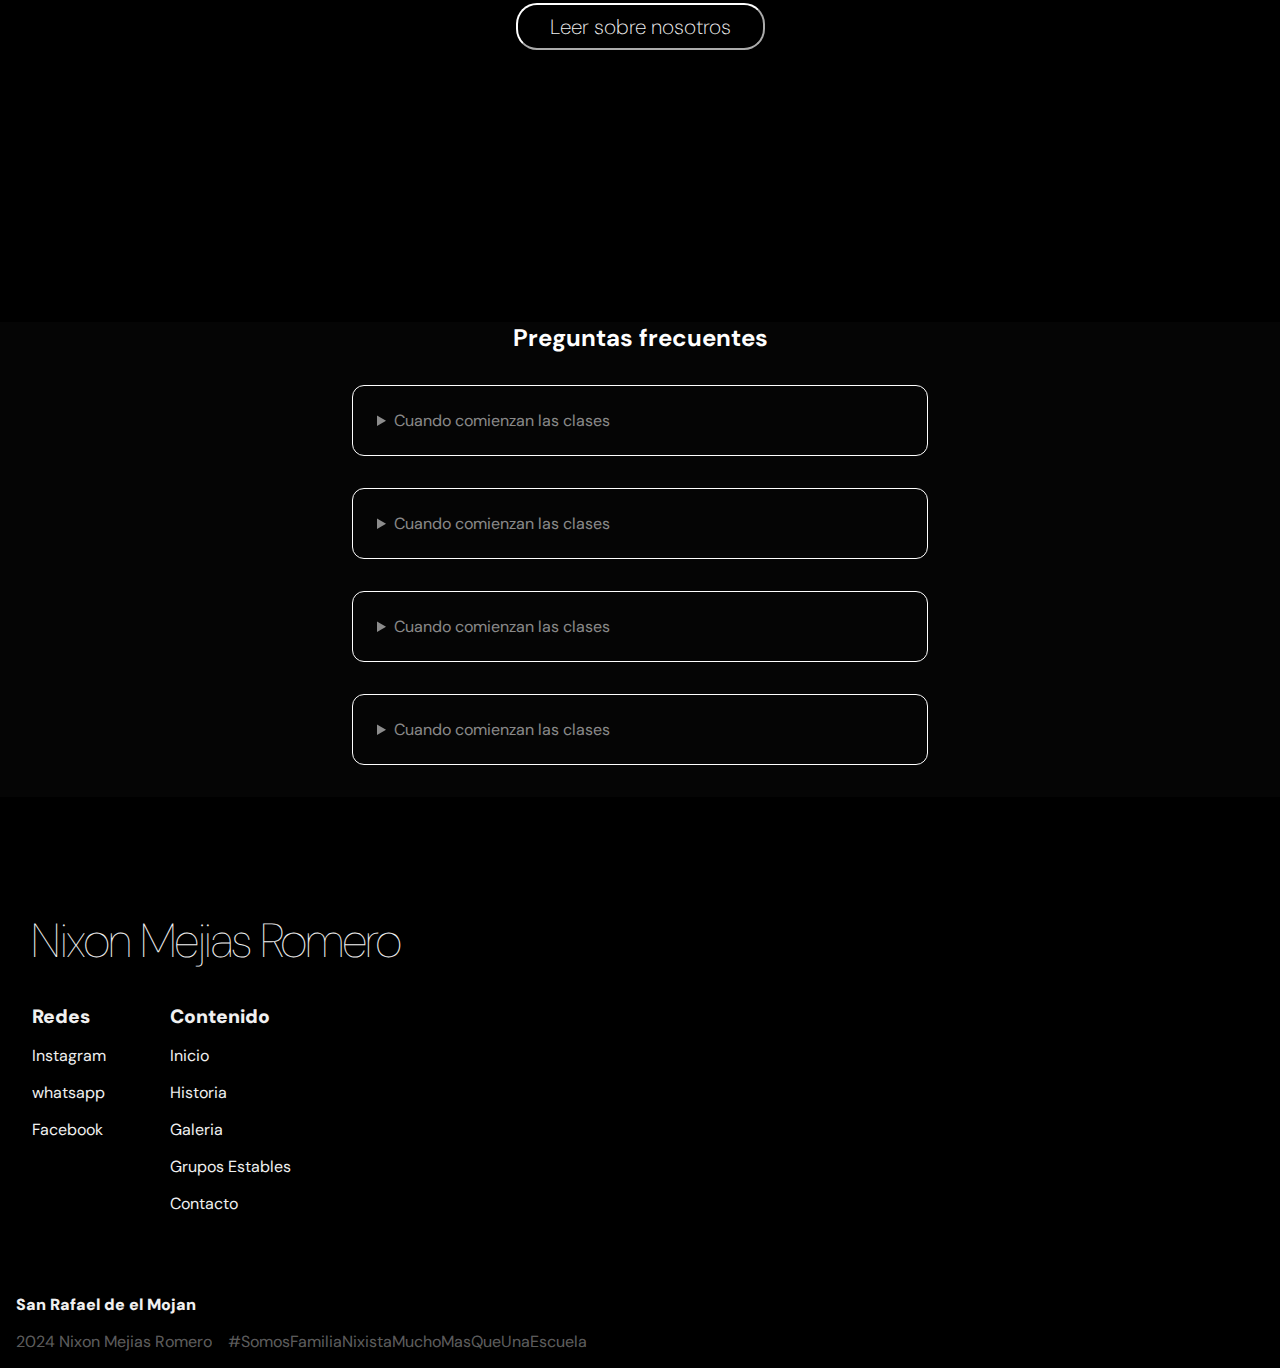
==== commit 563fbd04: "gg02" ====
--- a/index.html
+++ b/index.html
@@ -21,7 +21,7 @@
         <ul id="menu" style="display: none" class="menu">
           <a href="./index.html">Inicio</a>
           <a href="./historia.html">Sobre nosotros</a>
-          <a href="">Galeria</a>
+          <a href="./Galery.html">Galeria</a>
           <a href="./contacto.html">Contacto</a>
           <a href="./crp1.html">CRP informacion</a>
         </ul>
@@ -153,7 +153,9 @@
       <div class="Section_galery-container2">
         <div class="Section_galery-text-container">
           <h2>Galeria</h2>
-          <span>momentos especiales y capturas que cuentan nuestra historia</span>
+          <span
+            >momentos especiales y capturas que cuentan nuestra historia</span
+          >
         </div>
         <div class="Section_galery-container">
           <img src="./Img/Slider1.jpeg" alt="" />
@@ -169,10 +171,9 @@
         </div>
         <div class="Section_galery-container1">
           <p>
-            Lorem ipsum dolor sit amet consectetur adipisicing elit. Vero dicta
-            sequi sapiente recusandae alias. Vitae eos quis, animi veritatis
-            voluptas odit, dolor ratione enim, cupiditate veniam cumque! Soluta,
-            vero mollitia!
+            Explora nuestra galería y descubre los momentos, proyectos y
+            creaciones que nos inspiran. Cada imagen cuenta una historia única y
+            refleja nuestra pasión por lo que hacemos
           </p>
           <button>Ver todo</button>
         </div>
@@ -244,7 +245,7 @@
 
     <script src="js/menu.js"></script>
     <script src="Js/JSNav.js"></script>
-    
+
     <script src="Pagina.js"></script>
   </body>
 </html>
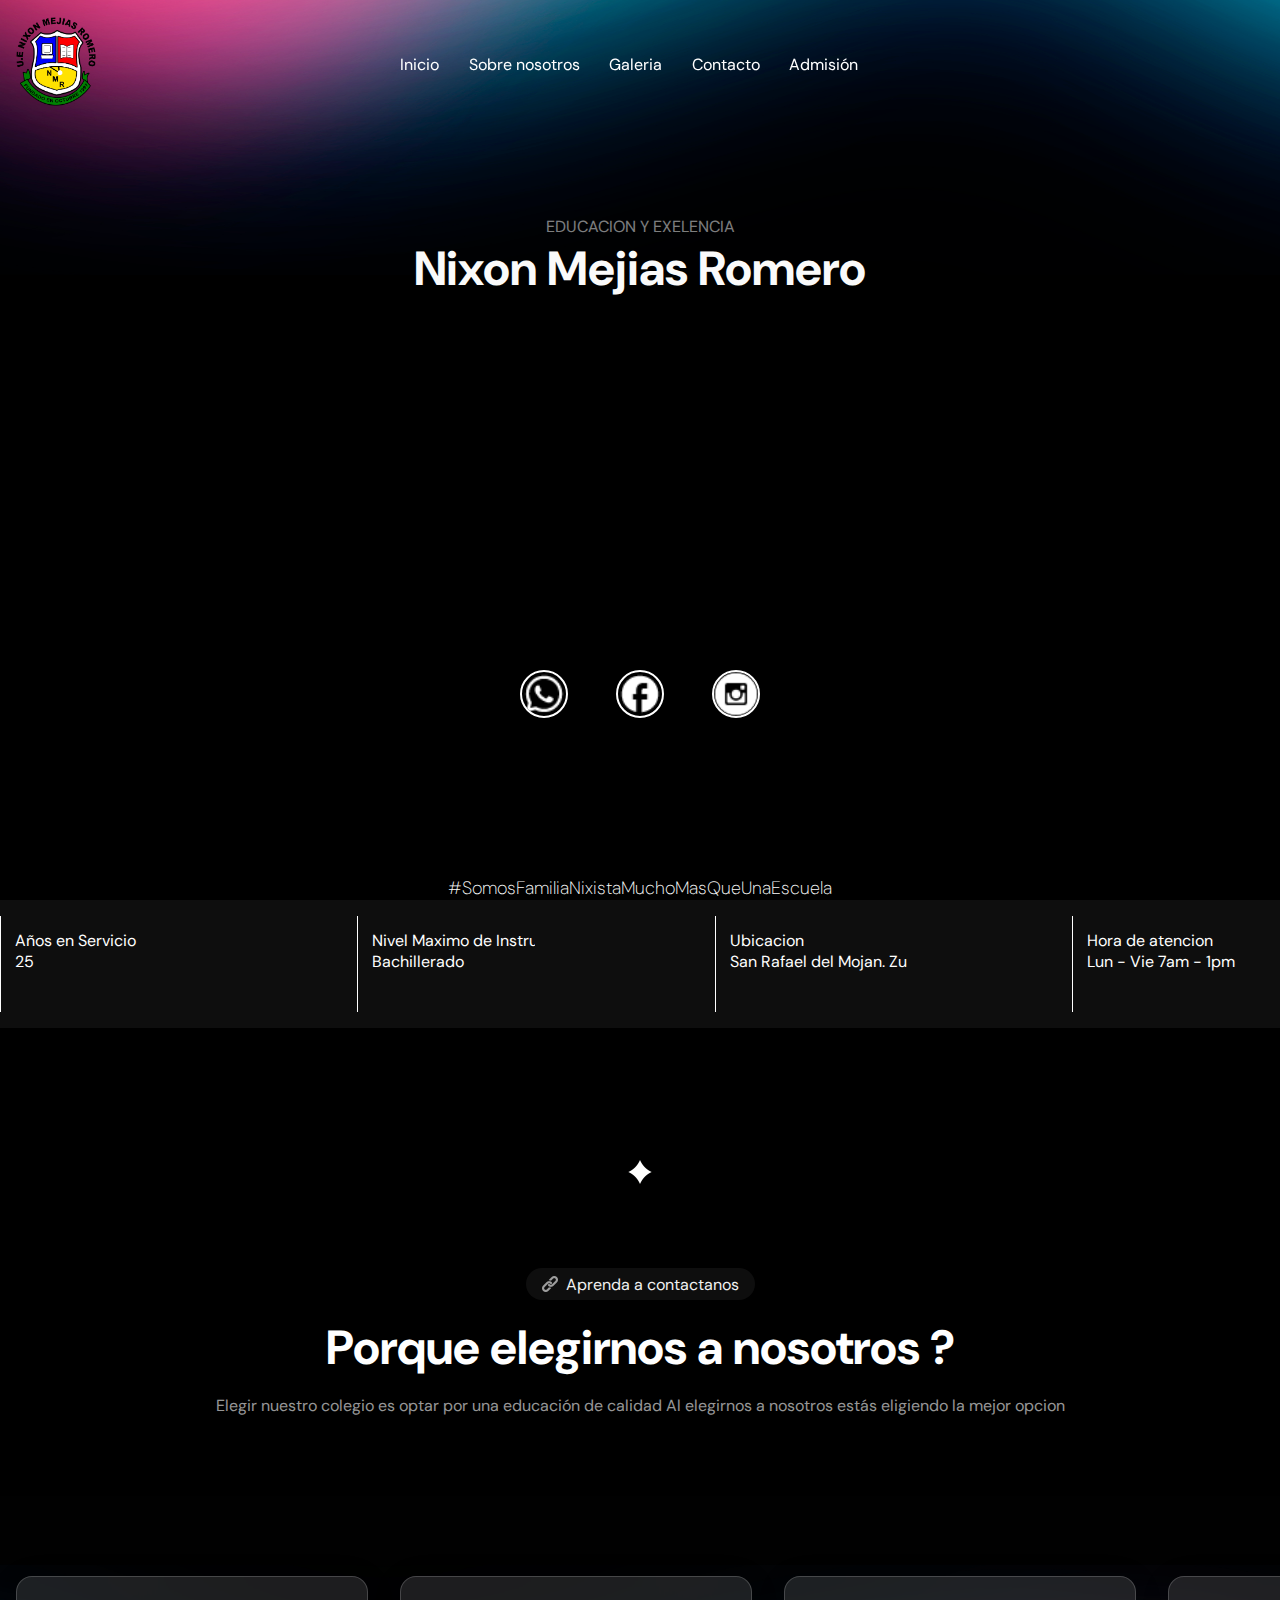
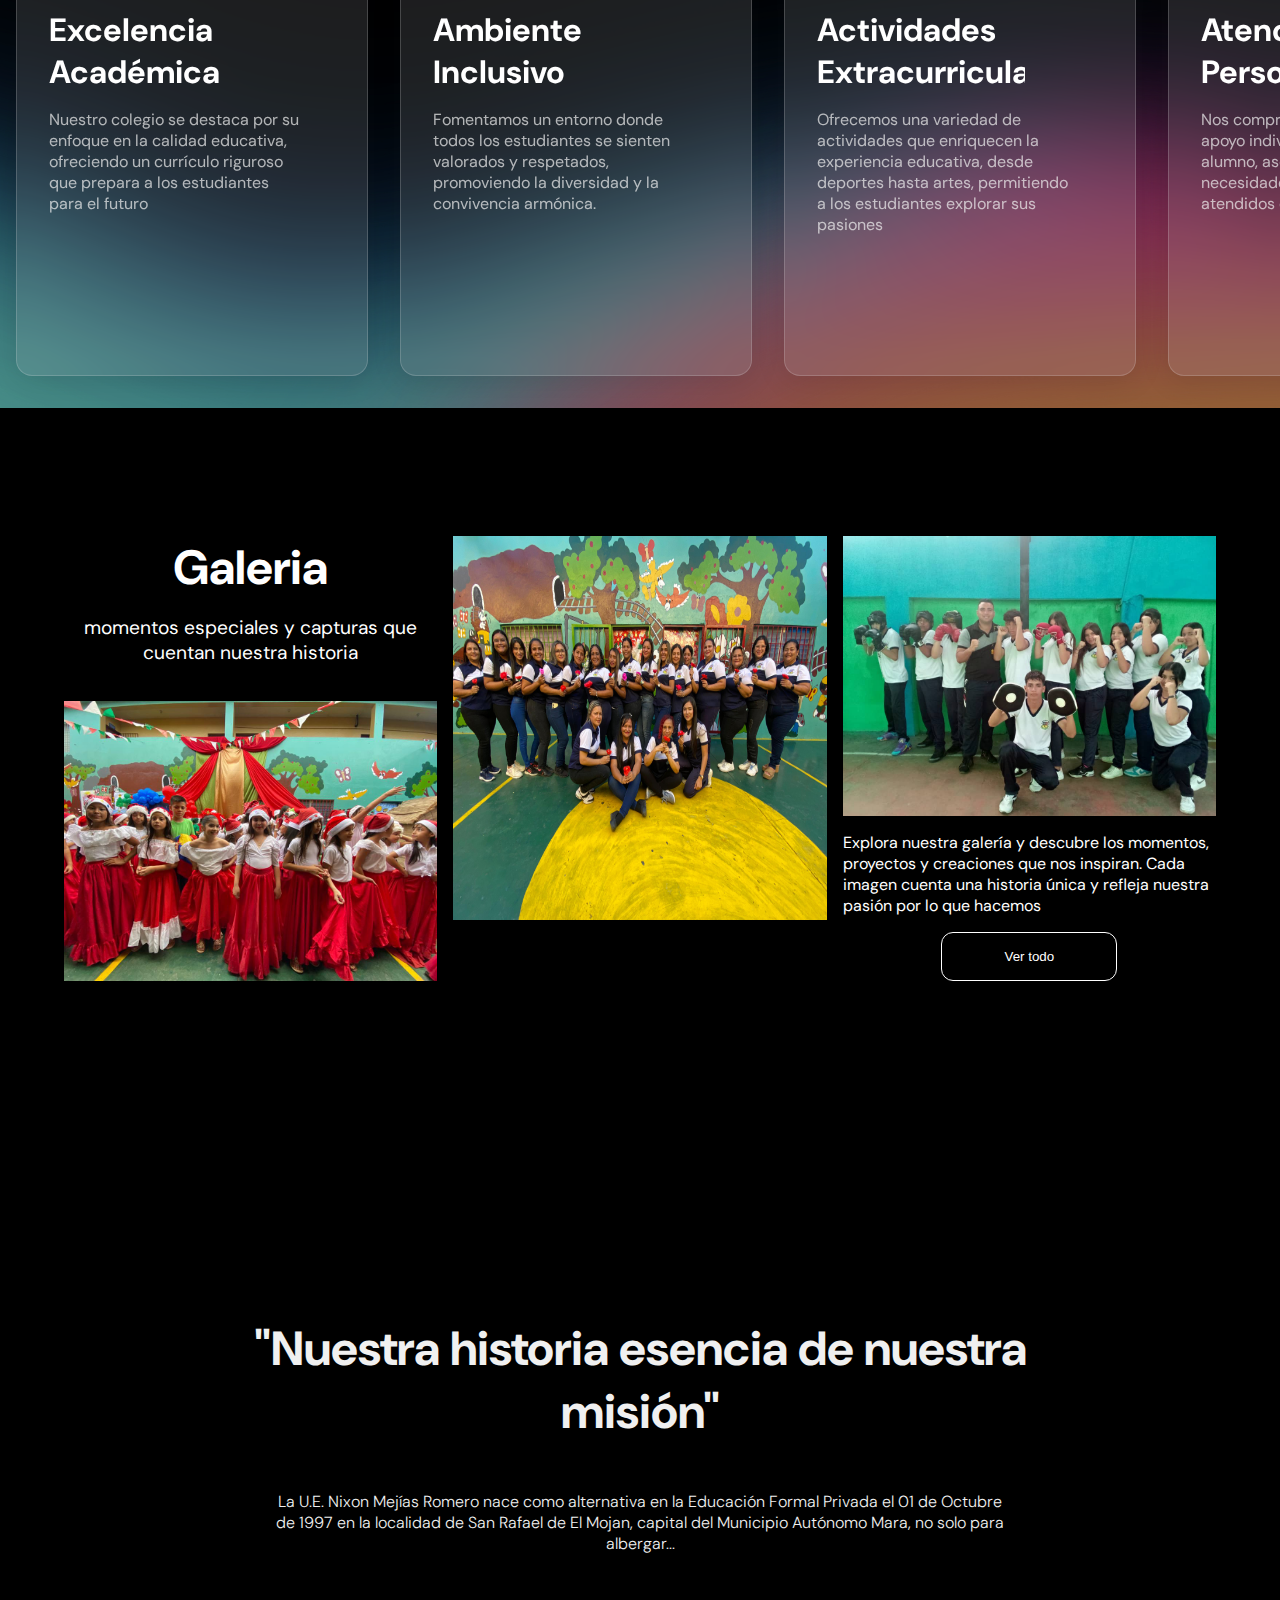
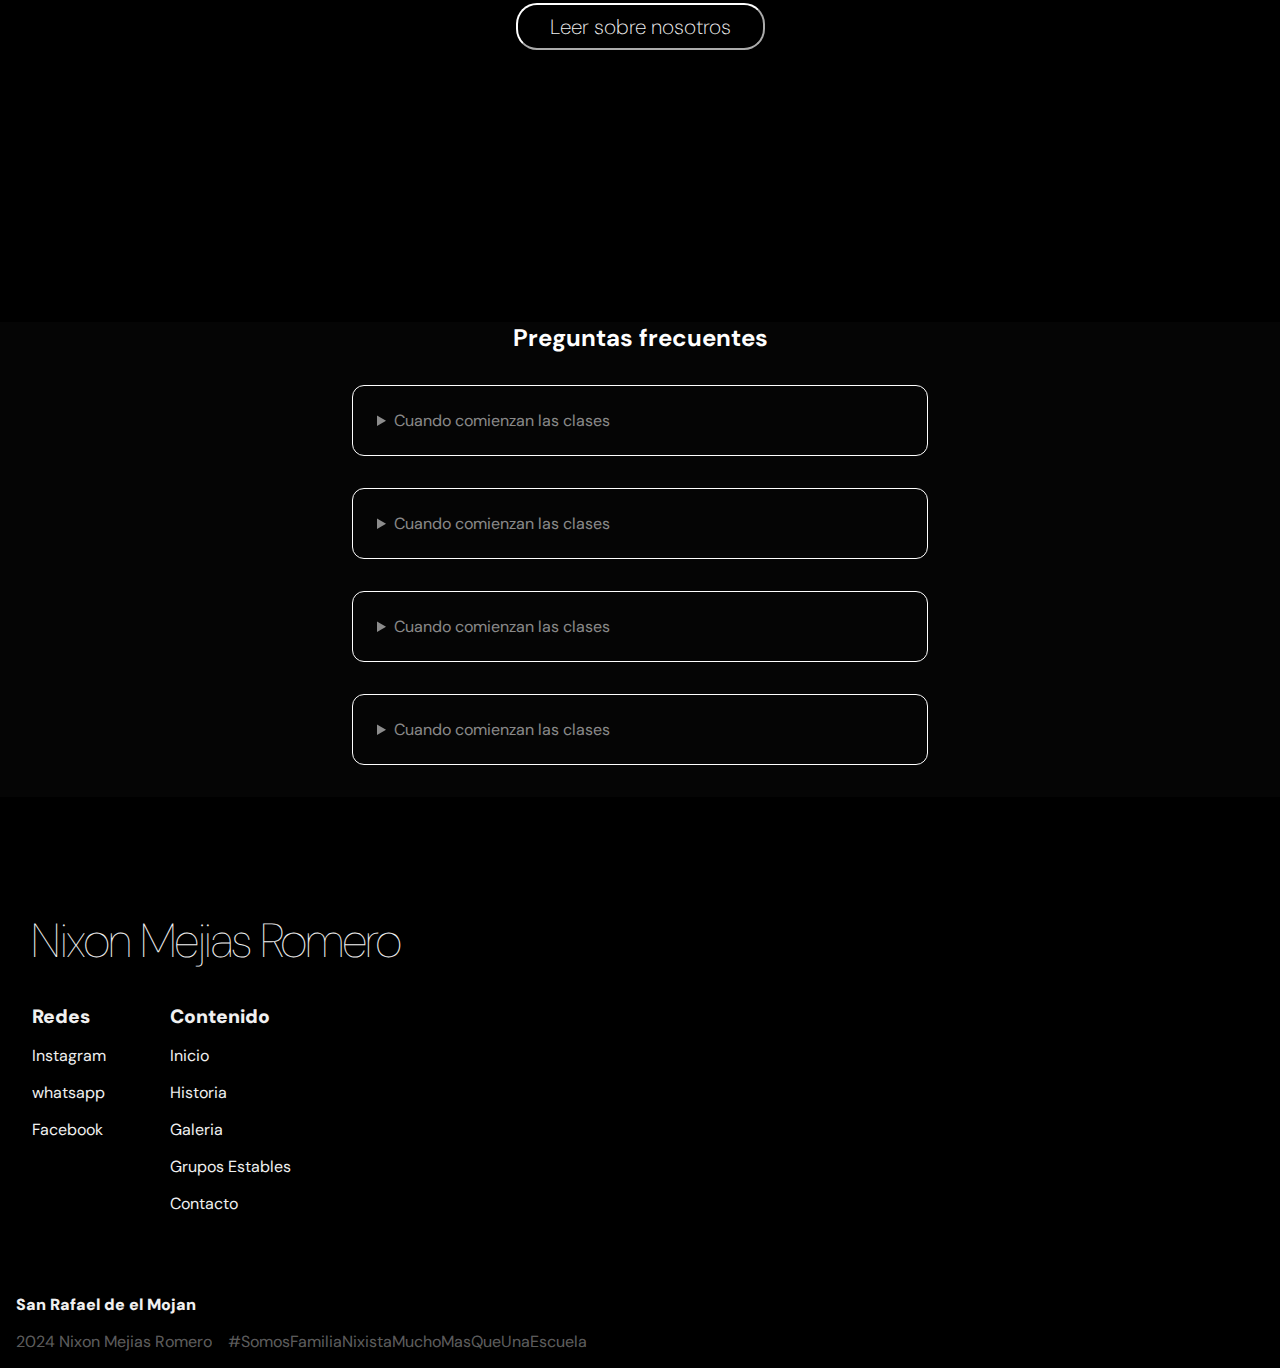
==== commit de44eb58: "fourtr" ====
--- a/index.html
+++ b/index.html
@@ -22,23 +22,18 @@
           <a href="./index.html">Inicio</a>
           <a href="./historia.html">Sobre nosotros</a>
           <a href="./Galery.html">Galeria</a>
-          <a href="./contacto.html">Contacto</a>
-          <a href="./crp1.html">CRP informacion</a>
+          <a href="./contact.html">Contacto</a>
+          <a href="./Formu.html">Admisión</a>
         </ul>
       </div>
       <div class="links-container">
         <a href="./index.html">Inicio</a>
         <a href="./historia.html">Sobre nosotros</a>
-        <a href="">Galeria</a>
-        <a href="./contacto.html">Contacto</a>
-        <a href="./crp1.html">CRP informacion</a>
-      </div>
-
-      <div class="button-container">
-        <button class="Contact"></button>
+        <a href="./Galery.html">Galeria</a>
+        <a href="./contact.html">Contacto</a>
+        <a href="./Formu.html">Admisión</a>
       </div>
     </header>
-
     <main>
       <img class="Background" src="./Img/background.png" alt="background" />
       <div class="Main_Text-Center-Container slide-in-blurred-top">
